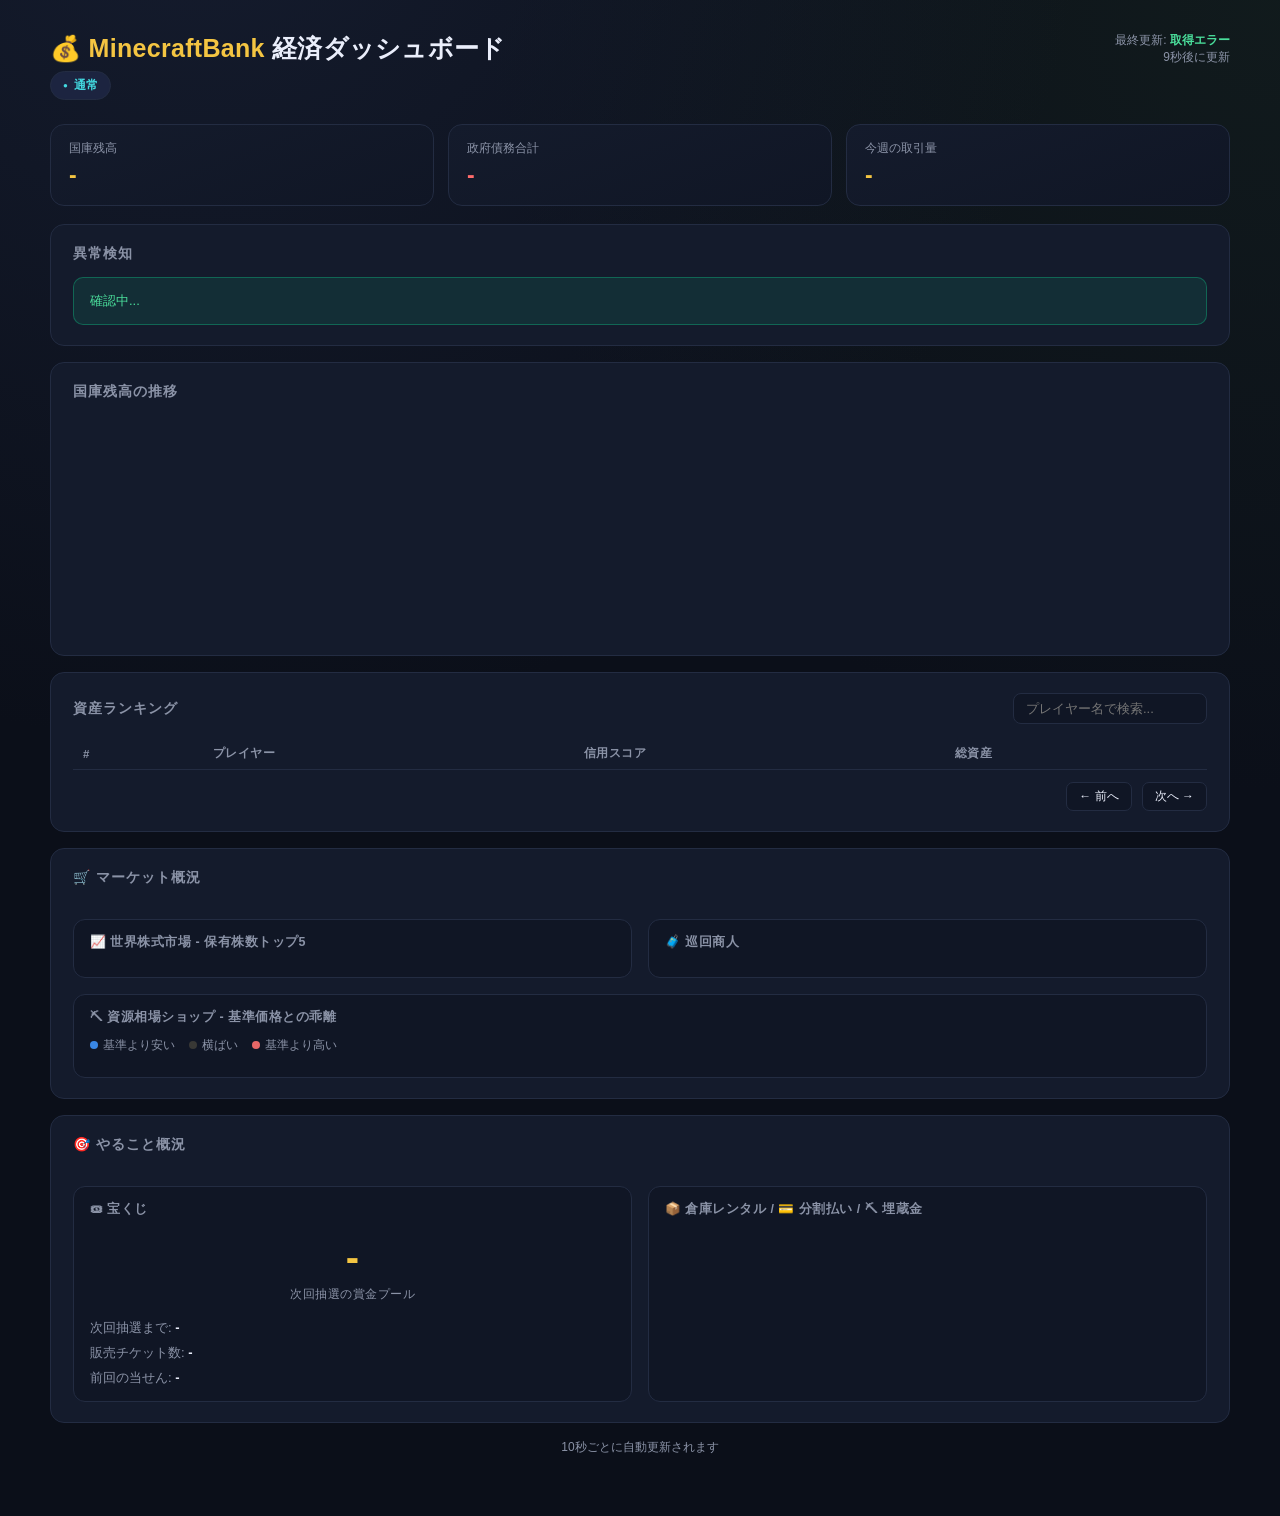
==== src/main/resources/web/index.html @ c5c6e852 "Bank-style web pages and a bundled resource pack - Web: shared bank.css/bank.js give every page the " ====
<!doctype html>
<html lang="ja">
<head>
<meta charset="UTF-8">
<meta name="viewport" content="width=device-width, initial-scale=1">
<title>ホーム | MinecraftBank</title>
<style>
  :root {
    --bg: #0b0f19;
    --panel: #141b2c;
    --panel-alt: #101625;
    --panel-border: #232c42;
    --text: #eaeefb;
    --text-dim: #8b93a7;
    --gold: #f4c542;
    --emerald: #4ade9b;
    --red: #ff6b6b;
    --accent: #5b8cff;
    --purple: #b18cff;
    --cyan: #43d9e0;

    /* ★追加: データ可視化用の検証済みパレット(dataviz skillのcolor-formula.mdに準拠)
       カテゴリカル8色は固定順で識別(系列/カテゴリ)専用、ステータス4色は状態専用、
       シーケンシャル/ダイバージングは大小・極性の表現専用。色の役割を混同しないこと。 */
    --cat-1: #3987e5; /* blue */
    --cat-2: #d95926; /* orange */
    --cat-3: #199e70; /* aqua */
    --cat-4: #c98500; /* yellow */
    --cat-5: #d55181; /* magenta */
    --cat-6: #008300; /* green */
    --cat-7: #9085e9; /* violet */
    --cat-8: #e66767; /* red */
    --status-good: #0ca30c;
    --status-warning: #fab219;
    --status-serious: #ec835a;
    --status-critical: #d03b3b;
    --seq-100: #cde2fb;
    --seq-400: #3987e5;
    --seq-700: #0d366b;
    --div-neg: #3987e5;  /* 基準値より安い(マイナス側の極) */
    --div-pos: #e66767;  /* 基準値より高い(プラス側の極) */
    --div-mid: #383835;  /* 中立(基準値と同水準) */
  }
  * { box-sizing: border-box; }
  ::-webkit-scrollbar { width: 10px; height: 10px; }
  ::-webkit-scrollbar-thumb { background: #2a3350; border-radius: 6px; }
  ::-webkit-scrollbar-track { background: transparent; }
  body {
    margin: 0;
    font-family: 'Segoe UI', 'Hiragino Kaku Gothic ProN', 'Yu Gothic', sans-serif;
    background:
      radial-gradient(circle at 15% -10%, #24304f66 0%, transparent 45%),
      radial-gradient(circle at 100% 0%, #1a2c2266 0%, transparent 40%),
      var(--bg);
    color: var(--text);
    min-height: 100vh;
    padding: 32px 20px 60px;
  }
  .wrap { max-width: 1180px; margin: 0 auto; }
  @keyframes fadeInUp {
    from { opacity: 0; transform: translateY(10px); }
    to { opacity: 1; transform: translateY(0); }
  }
  header {
    display: flex;
    align-items: flex-start;
    justify-content: space-between;
    flex-wrap: wrap;
    gap: 12px;
    margin-bottom: 24px;
    animation: fadeInUp .4s ease both;
  }
  header h1 {
    font-size: 25px;
    margin: 0 0 6px;
    letter-spacing: 0.3px;
  }
  header h1 span { color: var(--gold); }
  .sub-row { display: flex; align-items: center; gap: 10px; flex-wrap: wrap; }
  .event-badge {
    display: inline-flex;
    align-items: center;
    gap: 6px;
    background: #1c2440;
    border: 1px solid var(--panel-border);
    color: var(--cyan);
    font-size: 12px;
    font-weight: 600;
    padding: 5px 12px;
    border-radius: 999px;
  }
  .event-badge::before { content: '●'; font-size: 8px; color: var(--cyan); }
  #updated {
    font-size: 12px;
    color: var(--text-dim);
    text-align: right;
  }
  #updated b { color: var(--emerald); }
  #countdown { color: var(--text-dim); font-variant-numeric: tabular-nums; }
  .grid {
    display: grid;
    grid-template-columns: repeat(auto-fit, minmax(170px, 1fr));
    gap: 14px;
    margin-bottom: 18px;
  }
  .stat-card {
    background: linear-gradient(160deg, var(--panel), var(--panel-alt));
    border: 1px solid var(--panel-border);
    border-radius: 14px;
    padding: 16px 18px;
    animation: fadeInUp .45s ease both;
    transition: transform .15s ease, border-color .15s ease;
  }
  .stat-card:hover { transform: translateY(-2px); border-color: #34406a; }
  .stat-card .label {
    font-size: 11.5px;
    color: var(--text-dim);
    margin-bottom: 6px;
    white-space: nowrap;
  }
  .stat-card .value {
    font-size: 23px;
    font-weight: 700;
    font-variant-numeric: tabular-nums;
  }
  .stat-card.gold .value { color: var(--gold); }
  .stat-card.emerald .value { color: var(--emerald); }
  .stat-card.accent .value { color: var(--accent); }
  .stat-card.red .value { color: var(--red); }
  .stat-card.purple .value { color: var(--purple); }
  .stat-card.cyan .value { color: var(--cyan); }
  .stat-card.status-good .value { color: var(--status-good); }
  .stat-card.status-warning .value { color: var(--status-warning); }
  .stat-card.status-critical .value { color: var(--status-critical); }

  /* ★追加: 「マーケット概況」「やること概況」向けの新規コンポーネント */
  .subpanel {
    background: var(--panel-alt);
    border: 1px solid var(--panel-border);
    border-radius: 12px;
    padding: 14px 16px;
  }
  .subpanel h3 {
    font-size: 12.5px;
    margin: 0 0 12px;
    color: var(--text-dim);
    text-transform: uppercase;
    letter-spacing: .5px;
  }
  .rank-list { display: flex; flex-direction: column; gap: 9px; }
  .rank-list-item { display: flex; align-items: center; gap: 8px; font-size: 13px; }
  .cat-dot { width: 10px; height: 10px; border-radius: 50%; flex: none; }
  .rank-list-name { font-weight: 600; font-variant-numeric: tabular-nums; }
  .rank-list-meta { margin-left: auto; color: var(--text-dim); font-size: 11.5px; text-align: right; white-space: nowrap; }
  .badge-grid { display: grid; grid-template-columns: repeat(auto-fill, minmax(148px, 1fr)); gap: 8px; }
  .badge {
    display: flex;
    align-items: center;
    gap: 7px;
    background: var(--panel);
    border: 1px solid var(--panel-border);
    border-radius: 8px;
    padding: 7px 10px;
    font-size: 12px;
  }
  .badge .dot { width: 9px; height: 9px; border-radius: 50%; flex: none; }
  .badge-name { flex: 1; overflow: hidden; text-overflow: ellipsis; white-space: nowrap; color: var(--text); }
  .badge-trend { font-variant-numeric: tabular-nums; color: var(--text-dim); font-weight: 600; white-space: nowrap; }
  .mini-legend { display: flex; gap: 14px; flex-wrap: wrap; font-size: 11.5px; color: var(--text-dim); margin-bottom: 10px; }
  .mini-legend .dot { display: inline-block; width: 8px; height: 8px; border-radius: 50%; margin-right: 5px; }
  .merchant-refresh { font-size: 13px; color: var(--text-dim); margin-bottom: 10px; }
  .merchant-refresh b { color: var(--text); font-variant-numeric: tabular-nums; }
  .deal-grid { display: flex; flex-direction: column; gap: 10px; }
  .deal-card { background: var(--panel); border: 1px solid var(--panel-border); border-radius: 10px; padding: 10px 12px; }
  .deal-card-head { display: flex; align-items: center; justify-content: space-between; gap: 8px; margin-bottom: 6px; }
  .deal-name { font-weight: 600; font-size: 13px; }
  .deal-discount { color: var(--emerald); font-weight: 700; font-size: 13px; font-variant-numeric: tabular-nums; white-space: nowrap; }
  .meter-track { height: 7px; border-radius: 4px; background: var(--seq-100); overflow: hidden; }
  .meter-fill { height: 100%; background: var(--seq-400); border-radius: 4px; transition: width .4s ease; }
  .deal-stock { font-size: 11.5px; color: var(--text-dim); margin-top: 6px; }
  .hero-tile { text-align: center; padding: 4px 0 16px; }
  .hero-tile .hero-value {
    font-size: 40px;
    font-weight: 700;
    color: var(--gold);
    line-height: 1.15;
    /* ★重要: 大きな単独の数値は比例数字を使う(等幅のtabular-numsは大きい文字だと間延びして見える) */
  }
  .hero-tile .hero-label {
    font-size: 12px;
    color: var(--text-dim);
    margin-top: 6px;
    text-transform: uppercase;
    letter-spacing: .5px;
  }
  .mini-stats { display: flex; flex-direction: column; gap: 7px; font-size: 13px; color: var(--text-dim); }
  .mini-stats b { color: var(--text); font-variant-numeric: tabular-nums; font-weight: 600; }
  .panel {
    background: var(--panel);
    border: 1px solid var(--panel-border);
    border-radius: 14px;
    padding: 20px 22px;
    margin-bottom: 16px;
    animation: fadeInUp .5s ease both;
  }
  .panel-head {
    display: flex;
    align-items: center;
    justify-content: space-between;
    flex-wrap: wrap;
    gap: 10px;
    margin-bottom: 14px;
  }
  .panel h2 {
    font-size: 14px;
    margin: 0;
    color: var(--text-dim);
    text-transform: uppercase;
    letter-spacing: 1px;
  }
  .legend { display: flex; gap: 14px; flex-wrap: wrap; font-size: 12px; color: var(--text-dim); }
  .legend .dot { display: inline-block; width: 8px; height: 8px; border-radius: 50%; margin-right: 5px; }
  .chart-box { position: relative; width: 100%; height: 220px; }
  .chart-box canvas { width: 100%; height: 100%; display: block; }
  .alert-box { border-radius: 10px; padding: 12px 16px; font-size: 13px; line-height: 1.7; }
  .alert-box.ok { background: rgba(16,185,129,.12); border: 1px solid rgba(16,185,129,.4); color: var(--emerald); }
  .alert-box.warn { background: rgba(239,68,68,.12); border: 1px solid rgba(239,68,68,.4); color: #f87171; }
  .alert-box ul { margin: 6px 0 0 18px; padding: 0; }
  .alert-box .alert-time { color: var(--text-dim); font-size: 11px; margin-top: 6px; }
  .bars-box { position: relative; width: 100%; height: 160px; }
  .panels-2col {
    display: grid;
    grid-template-columns: 1fr 1fr;
    gap: 16px;
  }
  @media (max-width: 820px) {
    .panels-2col { grid-template-columns: 1fr; }
  }
  .toolbar {
    display: flex;
    align-items: center;
    gap: 10px;
    flex-wrap: wrap;
  }
  .search-input {
    background: var(--panel-alt);
    border: 1px solid var(--panel-border);
    color: var(--text);
    font-size: 13px;
    padding: 7px 12px;
    border-radius: 8px;
    outline: none;
    min-width: 160px;
  }
  .search-input:focus { border-color: var(--accent); }
  table { width: 100%; border-collapse: collapse; font-size: 13px; }
  thead th {
    position: sticky;
    top: 0;
    background: var(--panel);
    text-align: left;
    color: var(--text-dim);
    font-weight: 600;
    font-size: 11.5px;
    text-transform: uppercase;
    letter-spacing: .5px;
    padding: 8px 10px;
    border-bottom: 1px solid var(--panel-border);
    cursor: pointer;
    user-select: none;
    white-space: nowrap;
  }
  thead th:hover { color: var(--text); }
  thead th .arrow { opacity: .5; margin-left: 3px; font-size: 10px; }
  tbody td {
    padding: 8px 10px;
    border-bottom: 1px solid #1c2438;
    vertical-align: middle;
  }
  tbody tr { transition: background .12s ease; }
  tbody tr:hover { background: #1a2136; }
  tbody tr:nth-child(even) { background: #121a2b55; }
  tbody tr:nth-child(even):hover { background: #1a2136; }
  .rank-cell { width: 34px; font-weight: 700; color: var(--text-dim); }
  .medal { font-size: 14px; }
  .name-cell { font-weight: 600; max-width: 140px; overflow: hidden; text-overflow: ellipsis; white-space: nowrap; }
  .bar-cell { min-width: 90px; }
  .bar-track { height: 8px; background: #1c2338; border-radius: 5px; overflow: hidden; }
  .bar-fill { height: 100%; background: linear-gradient(90deg, var(--accent), var(--emerald)); border-radius: 5px; transition: width .4s ease; }
  .amount-cell { text-align: right; font-variant-numeric: tabular-nums; color: var(--gold); font-weight: 600; white-space: nowrap; }
  .score-cell { text-align: right; font-variant-numeric: tabular-nums; color: var(--cyan); white-space: nowrap; }
  .pagination {
    display: flex;
    align-items: center;
    justify-content: flex-end;
    gap: 10px;
    margin-top: 12px;
    font-size: 12px;
    color: var(--text-dim);
  }
  .pagination button {
    background: var(--panel-alt);
    border: 1px solid var(--panel-border);
    color: var(--text);
    padding: 5px 12px;
    border-radius: 7px;
    cursor: pointer;
    font-size: 12px;
  }
  .pagination button:disabled { opacity: .35; cursor: default; }
  .pagination button:not(:disabled):hover { border-color: var(--accent); }
  .empty { color: var(--text-dim); font-size: 13px; padding: 14px 0; text-align: center; }
  footer {
    text-align: center;
    color: var(--text-dim);
    font-size: 12px;
    margin-top: 8px;
  }
</style>
<link rel="stylesheet" href="/bank.css">
<script src="/bank.js" defer></script>
</head>
<body data-page="home">
  <div class="wrap">
    <header class="page-hero">
      <div>
        <h1>💰 <span>MinecraftBank</span> 経済ダッシュボード</h1>
        <div class="sub-row">
          <div class="event-badge" id="eventBadge">通常</div>
        </div>
      </div>
      <div id="updated">最終更新: <b id="updatedAt">-</b><br><span id="countdown"></span></div>
    </header>

    <div class="grid" id="statGrid">
      <div class="stat-card gold">
        <div class="label">国庫残高</div>
        <div class="value" id="treasury">-</div>
      </div>
      <div class="stat-card red">
        <div class="label">政府債務合計</div>
        <div class="value" id="totalGovDebt">-</div>
      </div>
      <div class="stat-card gold">
        <div class="label">今週の取引量</div>
        <div class="value" id="weeklyTrade">-</div>
      </div>
    </div>

    <div class="panel">
      <div class="panel-head">
        <h2>異常検知</h2>
      </div>
      <div class="alert-box ok" id="selfcheckBox">確認中...</div>
    </div>

    <div class="panel">
      <div class="panel-head">
        <h2>国庫残高の推移</h2>
      </div>
      <div class="chart-box"><canvas id="treasuryChart"></canvas></div>
    </div>

    <div class="panel">
      <div class="panel-head">
        <h2>資産ランキング</h2>
        <div class="toolbar">
          <input class="search-input" id="lbSearch" type="text" placeholder="プレイヤー名で検索...">
        </div>
      </div>
      <div style="overflow-x:auto">
        <table>
          <thead>
            <tr>
              <th data-key="rank">#<span class="arrow"></span></th>
              <th data-key="name">プレイヤー<span class="arrow"></span></th>
              <th data-key="credit_score">信用スコア<span class="arrow"></span></th>
              <th data-key="total_assets">総資産<span class="arrow"></span></th>
            </tr>
          </thead>
          <tbody id="lbBody"></tbody>
        </table>
      </div>
      <div id="lbEmpty" class="empty" style="display:none">データがありません</div>
      <div class="pagination">
        <span id="lbPageInfo"></span>
        <button id="lbPrev">← 前へ</button>
        <button id="lbNext">次へ →</button>
      </div>
    </div>

    <div class="panel">
      <div class="panel-head">
        <h2>🛒 マーケット概況</h2>
      </div>

      <div class="grid" id="marketStatGrid"></div>

      <div class="panels-2col" style="margin-top:16px">
        <div class="subpanel">
          <h3>📈 世界株式市場 - 保有株数トップ5</h3>
          <div class="rank-list" id="worldStockTopList"></div>
        </div>
        <div class="subpanel">
          <h3>🧳 巡回商人</h3>
          <div id="merchantStatus"></div>
        </div>
      </div>

      <div class="subpanel" style="margin-top:16px">
        <h3>⛏ 資源相場ショップ - 基準価格との乖離</h3>
        <div class="mini-legend">
          <span><span class="dot" style="background:var(--div-neg)"></span>基準より安い</span>
          <span><span class="dot" style="background:var(--div-mid)"></span>横ばい</span>
          <span><span class="dot" style="background:var(--div-pos)"></span>基準より高い</span>
        </div>
        <div class="badge-grid" id="resourceBadgeGrid"></div>
      </div>
    </div>

    <div class="panel">
      <div class="panel-head">
        <h2>🎯 やること概況</h2>
      </div>

      <div class="grid" id="questStatGrid"></div>

      <div class="panels-2col" style="margin-top:16px">
        <div class="subpanel">
          <h3>🎟 宝くじ</h3>
          <div class="hero-tile">
            <div class="hero-value" id="lotteryPool">-</div>
            <div class="hero-label">次回抽選の賞金プール</div>
          </div>
          <div class="mini-stats">
            <div>次回抽選まで: <b id="lotteryCountdown">-</b></div>
            <div>販売チケット数: <b id="lotteryTickets">-</b></div>
            <div>前回の当せん: <b id="lotteryLastWinner">-</b></div>
          </div>
        </div>
        <div class="subpanel">
          <h3>📦 倉庫レンタル / 💳 分割払い / ⛏ 埋蔵金</h3>
          <div class="grid" id="miscStatGrid"></div>
        </div>
      </div>
    </div>

    <footer>10秒ごとに自動更新されます</footer>
  </div>

  <script>
    const PAGE_SIZE = 10;
    let lastData = null;
    const state = {
      lb: { sortKey: 'rank', sortDir: 1, page: 1, search: '' }
    };

    function esc(v) { return String(v).replace(/[&<>'\x22]/g, function (c) { return '&#' + c.charCodeAt(0) + ';'; }); }
    function fmtYen(n) { return Math.round(n).toLocaleString('ja-JP') + '円'; }
    function fmtNum(n) { return Math.round(n).toLocaleString('ja-JP'); }
    function medal(rank) {
      if (rank === 1) return '🥇';
      if (rank === 2) return '🥈';
      if (rank === 3) return '🥉';
      return rank;
    }

    // ★追加: カテゴリカルパレット(固定8色・固定順。系列/カテゴリの識別専用。ステータス色とは混同しないこと)
    const CAT_COLORS = ['var(--cat-1)', 'var(--cat-2)', 'var(--cat-3)', 'var(--cat-4)', 'var(--cat-5)', 'var(--cat-6)', 'var(--cat-7)', 'var(--cat-8)'];

    // ★追加: ダイバージング配色(青⇔グレー⇔赤)。基準値からの乖離%を±30%でクランプして線形補間する。
    function divergingColor(pct) {
      const clamped = Math.max(-30, Math.min(30, pct || 0));
      const t = clamped / 30; // -1..1
      const neg = [0x39, 0x87, 0xe5];  // --cat-1 / --div-neg (blue)
      const mid = [0x38, 0x38, 0x35];  // --div-mid (neutral gray)
      const pos = [0xe6, 0x67, 0x67];  // --cat-8 / --div-pos (red)
      const from = t < 0 ? neg : pos;
      const amt = Math.abs(t);
      const rgb = mid.map((m, i) => Math.round(m + (from[i] - m) * amt));
      return `rgb(${rgb[0]},${rgb[1]},${rgb[2]})`;
    }

    // ★追加: 資源相場ショップ/巡回商人の素材名 日本語表示(未登録の素材は整形して表示)
    const MATERIAL_JA = {
      COAL: '石炭', IRON_INGOT: '鉄インゴット', GOLD_INGOT: '金インゴット', COPPER_INGOT: '銅インゴット',
      REDSTONE: 'レッドストーン', LAPIS_LAZULI: 'ラピスラズリ', DIAMOND: 'ダイヤモンド', EMERALD: 'エメラルド',
      NETHERITE_SCRAP: 'ネザライトの欠片', WHEAT: '小麦', CARROT: 'ニンジン', POTATO: 'ジャガイモ',
      BEETROOT: 'ビートルート', MELON_SLICE: 'スイカ', PUMPKIN: 'カボチャ', SUGAR_CANE: 'サトウキビ',
      NETHER_WART: 'ネザーウォート', COCOA_BEANS: 'カカオ豆', ROTTEN_FLESH: '腐った肉', BONE: '骨',
      STRING: '糸', GUNPOWDER: '火薬', SPIDER_EYE: 'クモの目', SLIME_BALL: 'スライムボール',
      ENDER_PEARL: 'エンダーパール', BLAZE_ROD: 'ブレイズロッド', GHAST_TEAR: 'ガストの涙',
      OAK_LOG: 'オークの原木', SPRUCE_LOG: 'トウヒの原木', BIRCH_LOG: 'シラカバの原木', JUNGLE_LOG: 'ジャングルの原木',
      ACACIA_LOG: 'アカシアの原木', DARK_OAK_LOG: 'ダークオークの原木', MANGROVE_LOG: 'マングローブの原木', CHERRY_LOG: 'サクラの原木',
      ELYTRA: 'エリトラ', TOTEM_OF_UNDYING: '不死のトーテム', NETHERITE_INGOT: 'ネザライトインゴット',
      NETHERITE_BLOCK: 'ネザライトブロック', ENCHANTED_GOLDEN_APPLE: 'エンチャントされた金のリンゴ',
      SADDLE: 'サドル', NAME_TAG: '名札', SHULKER_BOX: 'シュルカーボックス', TRIDENT: 'トライデント',
      NETHER_STAR: 'ネザースター', DRAGON_EGG: 'ドラゴンの卵', BEACON: 'ビーコン', DIAMOND_BLOCK: 'ダイヤモンドブロック',
      EMERALD_BLOCK: 'エメラルドブロック', MUSIC_DISC_PIGSTEP: 'レコード(Pigstep)', MUSIC_DISC_OTHERSIDE: 'レコード(Otherside)',
      HEART_OF_THE_SEA: '海の心', CONDUIT: 'コンジット', END_CRYSTAL: 'エンドクリスタル', GOLDEN_CARROT: '金のニンジン'
    };
    function materialLabel(name) {
      if (MATERIAL_JA[name]) return MATERIAL_JA[name];
      return String(name).toLowerCase().split('_').map(w => w.charAt(0).toUpperCase() + w.slice(1)).join(' ');
    }

    // ★追加: 残りミリ秒を「◯日◯時間」「◯時間◯分」「◯分」形式に整形
    function fmtDuration(ms) {
      if (!ms || ms <= 0) return 'まもなく';
      const totalMin = Math.floor(ms / 60000);
      const d = Math.floor(totalMin / 1440);
      const h = Math.floor((totalMin % 1440) / 60);
      const m = totalMin % 60;
      if (d > 0) return d + '日' + h + '時間';
      if (h > 0) return h + '時間' + m + '分';
      return m + '分';
    }

    function sortRows(rows, key, dir) {
      return [...rows].sort((a, b) => {
        const av = a[key], bv = b[key];
        if (typeof av === 'string') return av.localeCompare(bv, 'ja') * dir;
        return ((av ?? 0) - (bv ?? 0)) * dir;
      });
    }

    function bindSortableHeaders(tableSelector, sortState, renderFn) {
      document.querySelectorAll(tableSelector + ' thead th[data-key]').forEach(th => {
        th.addEventListener('click', () => {
          const key = th.getAttribute('data-key');
          if (sortState.sortKey === key) {
            sortState.sortDir *= -1;
          } else {
            sortState.sortKey = key;
            sortState.sortDir = 1;
          }
          sortState.page = 1;
          renderFn();
        });
      });
    }

    function updateHeaderArrows(tableSelector, sortState) {
      document.querySelectorAll(tableSelector + ' thead th[data-key]').forEach(th => {
        const arrow = th.querySelector('.arrow');
        if (th.getAttribute('data-key') === sortState.sortKey) {
          arrow.textContent = sortState.sortDir === 1 ? '▲' : '▼';
        } else {
          arrow.textContent = '';
        }
      });
    }

    function drawLineChart(canvas, series, labels) {
      if (!canvas) return;
      const dpr = window.devicePixelRatio || 1;
      const rect = canvas.parentElement.getBoundingClientRect();
      const w = Math.max(rect.width, 100), h = Math.max(rect.height, 100);
      canvas.width = w * dpr; canvas.height = h * dpr;
      const ctx = canvas.getContext('2d');
      ctx.scale(dpr, dpr);
      ctx.clearRect(0, 0, w, h);

      const padL = 54, padR = 12, padT = 12, padB = 24;
      const plotW = w - padL - padR, plotH = h - padT - padB;

      const allVals = series.flatMap(s => s.data);
      if (allVals.length === 0) {
        ctx.fillStyle = '#5b6880';
        ctx.font = '12px sans-serif';
        ctx.fillText('データが蓄積されるとここに表示されます', padL, h / 2);
        return;
      }
      let min = Math.min(...allVals), max = Math.max(...allVals);
      if (min === max) { min -= 1; max += 1; }
      const pad = (max - min) * 0.1;
      min -= pad; max += pad;

      ctx.strokeStyle = '#e1e6ef';
      ctx.lineWidth = 1;
      ctx.font = '10.5px sans-serif';
      ctx.fillStyle = '#5b6880';
      const gridLines = 4;
      for (let i = 0; i <= gridLines; i++) {
        const y = padT + (plotH / gridLines) * i;
        ctx.beginPath();
        ctx.moveTo(padL, y);
        ctx.lineTo(w - padR, y);
        ctx.stroke();
        const val = max - ((max - min) / gridLines) * i;
        ctx.fillText(Math.round(val).toLocaleString('ja-JP'), 2, y + 3);
      }

      const n = Math.max(...series.map(s => s.data.length), 2);
      series.forEach(s => {
        if (s.data.length < 2) return;
        ctx.beginPath();
        s.data.forEach((v, i) => {
          const x = padL + (i / (n - 1)) * plotW;
          const y = padT + plotH - ((v - min) / (max - min)) * plotH;
          if (i === 0) ctx.moveTo(x, y); else ctx.lineTo(x, y);
        });
        ctx.strokeStyle = s.color;
        ctx.lineWidth = 2;
        ctx.lineJoin = 'round';
        ctx.stroke();
      });

      if (labels && labels.length >= 2) {
        ctx.fillStyle = '#5b6880';
        const first = new Date(labels[0]).toLocaleTimeString('ja-JP', { hour: '2-digit', minute: '2-digit' });
        const last = new Date(labels[labels.length - 1]).toLocaleTimeString('ja-JP', { hour: '2-digit', minute: '2-digit' });
        ctx.fillText(first, padL, h - 6);
        ctx.fillText(last, w - padR - 34, h - 6);
      }
    }

    function renderLeaderboard() {
      if (!lastData) return;
      let rows = lastData.leaderboard || [];
      if (state.lb.search) {
        const q = state.lb.search.toLowerCase();
        rows = rows.filter(r => r.name.toLowerCase().includes(q));
      }
      rows = sortRows(rows, state.lb.sortKey, state.lb.sortDir);
      const totalPages = Math.max(1, Math.ceil(rows.length / PAGE_SIZE));
      state.lb.page = Math.min(state.lb.page, totalPages);
      const pageRows = rows.slice((state.lb.page - 1) * PAGE_SIZE, state.lb.page * PAGE_SIZE);
      const maxAsset = Math.max(1, ...rows.map(r => r.total_assets));

      const body = document.getElementById('lbBody');
      document.getElementById('lbEmpty').style.display = rows.length === 0 ? 'block' : 'none';
      body.innerHTML = pageRows.map(p => `
        <tr>
          <td class="rank-cell"><span class="medal">${medal(p.rank)}</span></td>
          <td class="name-cell" title="${esc(p.name)}">${esc(p.name)}</td>
          <td class="score-cell">${p.credit_score}</td>
          <td class="amount-cell">
            <div style="display:flex;align-items:center;gap:8px;justify-content:flex-end">
              <div class="bar-track bar-cell"><div class="bar-fill" style="width:${Math.max(4, p.total_assets / maxAsset * 100)}%"></div></div>
              <span>${fmtYen(p.total_assets)}</span>
            </div>
          </td>
        </tr>
      `).join('');

      document.getElementById('lbPageInfo').textContent = rows.length === 0 ? '' : `${state.lb.page} / ${totalPages} ページ (全${rows.length}件)`;
      document.getElementById('lbPrev').disabled = state.lb.page <= 1;
      document.getElementById('lbNext').disabled = state.lb.page >= totalPages;
      updateHeaderArrows('#lbBody', state.lb);
      updateHeaderArrows('table:has(#lbBody)', state.lb);
    }

    function renderCharts() {
      if (!lastData) return;
      const hist = lastData.history || { labels: [], treasury: [] };
      drawLineChart(document.getElementById('treasuryChart'),
        [{ label: '国庫残高', color: '#a87a12', data: hist.treasury || [] }], hist.labels);
    }

    // ★追加: 「🛒 マーケット概況」セクションの描画(世界株式市場/資源相場ショップ/巡回商人/オークション)
    function renderMarket() {
      if (!lastData) return;
      const ws = lastData.world_stock || { active_investors: 0, distinct_symbols: 0, total_portfolio_value: 0, top_symbols: [] };
      const merchant = lastData.merchant || { refresh_at: 0, deals: [] };
      const auction = lastData.auction || { active_listings: 0 };
      const resources = lastData.resource_shop || [];

      document.getElementById('marketStatGrid').innerHTML = `
        <div class="stat-card accent"><div class="label">株式投資家数</div><div class="value">${fmtNum(ws.active_investors)}人</div></div>
        <div class="stat-card cyan"><div class="label">保有銘柄数(種類)</div><div class="value">${fmtNum(ws.distinct_symbols)}</div></div>
        <div class="stat-card gold"><div class="label">株式評価額合計</div><div class="value">${fmtYen(ws.total_portfolio_value)}</div></div>
        <div class="stat-card purple"><div class="label">オークション出品中</div><div class="value">${fmtNum(auction.active_listings)}件</div></div>
      `;

      const topList = document.getElementById('worldStockTopList');
      const topSymbols = ws.top_symbols || [];
      topList.innerHTML = topSymbols.length === 0 ? '<div class="empty">保有データがありません</div>' :
        topSymbols.map((s, i) => `
          <div class="rank-list-item">
            <span class="cat-dot" style="background:${CAT_COLORS[i % CAT_COLORS.length]}"></span>
            <span class="rank-list-name">${s.symbol}</span>
            <span class="rank-list-meta">${fmtNum(s.holders)}人保有 ・ ${fmtNum(s.total_shares)}株</span>
          </div>
        `).join('');

      const remainMs = Math.max(0, (merchant.refresh_at || 0) - Date.now());
      const deals = merchant.deals || [];
      const dealsHtml = deals.length === 0 ? '<div class="empty">現在の品揃えはありません</div>' :
        deals.map(d => {
          const ratio = d.stock_total > 0 ? Math.max(0, Math.min(1, d.stock_remaining / d.stock_total)) : 0;
          return `
            <div class="deal-card">
              <div class="deal-card-head">
                <span class="deal-name">${materialLabel(d.material)}</span>
                <span class="deal-discount">-${Math.round(d.discount_percent)}%</span>
              </div>
              <div class="meter-track"><div class="meter-fill" style="width:${(ratio * 100).toFixed(0)}%"></div></div>
              <div class="deal-stock">残り ${fmtNum(d.stock_remaining)} / ${fmtNum(d.stock_total)}</div>
            </div>
          `;
        }).join('');
      document.getElementById('merchantStatus').innerHTML = `
        <div class="merchant-refresh">次回入荷まで: <b>${fmtDuration(remainMs)}</b></div>
        <div class="deal-grid">${dealsHtml}</div>
      `;

      document.getElementById('resourceBadgeGrid').innerHTML = resources.map(r => {
        const color = divergingColor(r.trend_percent);
        const sign = r.trend_percent > 0 ? '+' : '';
        return `
          <div class="badge" title="基準価格 ${fmtNum(r.base_price)}円/個">
            <span class="dot" style="background:${color}"></span>
            <span class="badge-name">${materialLabel(r.material)}</span>
            <span class="badge-trend">${sign}${r.trend_percent.toFixed(1)}%</span>
          </div>
        `;
      }).join('');
    }

    // ★追加: 「🎯 やること概況」セクションの描画(依頼ボード/宝くじ/倉庫レンタル/分割払い/埋蔵金)
    function renderQuestsPanel() {
      if (!lastData) return;
      const q = lastData.quests || { available: 0, in_progress: 0, cooldown: 0, system_posted: 0, player_posted: 0 };
      document.getElementById('questStatGrid').innerHTML = `
        <div class="stat-card status-good"><div class="label">募集中</div><div class="value">${fmtNum(q.available)}件</div></div>
        <div class="stat-card accent"><div class="label">受注中</div><div class="value">${fmtNum(q.in_progress)}件</div></div>
        <div class="stat-card status-warning"><div class="label">クールダウン中</div><div class="value">${fmtNum(q.cooldown)}件</div></div>
        <div class="stat-card"><div class="label">運営投稿</div><div class="value">${fmtNum(q.system_posted)}件</div></div>
        <div class="stat-card"><div class="label">プレイヤー投稿</div><div class="value">${fmtNum(q.player_posted)}件</div></div>
      `;

      const lottery = lastData.lottery || { pool: 0, draw_at: 0, total_tickets_sold: 0, last_winner_name: '-', last_winner_amount: 0 };
      document.getElementById('lotteryPool').textContent = fmtYen(lottery.pool);
      document.getElementById('lotteryCountdown').textContent = fmtDuration((lottery.draw_at || 0) - Date.now());
      document.getElementById('lotteryTickets').textContent = fmtNum(lottery.total_tickets_sold) + '枚';
      document.getElementById('lotteryLastWinner').textContent = lottery.last_winner_name +
        (lottery.last_winner_amount > 0 ? ` (${fmtYen(lottery.last_winner_amount)})` : '');

      const treasure = lastData.treasure || { active: false, reward: 0 };
      const storage = lastData.storage || { active_renters: 0 };
      const installments = lastData.installments || { active_plans: 0, total_outstanding: 0 };
      document.getElementById('miscStatGrid').innerHTML = `
        <div class="stat-card ${treasure.active ? 'status-good' : ''}">
          <div class="label">埋蔵金イベント</div>
          <div class="value">${treasure.active ? ('発生中 (' + fmtYen(treasure.reward) + ')') : '待機中'}</div>
        </div>
        <div class="stat-card"><div class="label">倉庫レンタル契約数</div><div class="value">${fmtNum(storage.active_renters)}件</div></div>
        <div class="stat-card"><div class="label">分割払いプラン数</div><div class="value">${fmtNum(installments.active_plans)}件</div></div>
        <div class="stat-card gold"><div class="label">分割払い未払い合計</div><div class="value">${fmtYen(installments.total_outstanding)}</div></div>
      `;
    }

    function renderSelfCheck() {
      const sc = (lastData && lastData.selfcheck) || { checked_at: 0, issues: [] };
      const box = document.getElementById('selfcheckBox');
      const issues = sc.issues || [];
      const timeStr = sc.checked_at ? new Date(sc.checked_at).toLocaleString('ja-JP') : '未実行';
      if (issues.length === 0) {
        box.className = 'alert-box ok';
        box.innerHTML = '✅ 異常は検出されていません。<div class="alert-time">最終チェック: ' + timeStr + '</div>';
      } else {
        box.className = 'alert-box warn';
        const items = issues.map(i => '<li>' + String(i).replace(/</g, '&lt;') + '</li>').join('');
        box.innerHTML = '⚠️ ' + issues.length + ' 件の不整合を検出し、自動修復しました。<ul>' + items + '</ul><div class="alert-time">最終チェック: ' + timeStr + '</div>';
      }
    }

    function renderAll() {
      renderLeaderboard();
      renderCharts();
      renderMarket();
      renderQuestsPanel();
      renderSelfCheck();
    }

    let nextRefreshAt = Date.now() + 10000;
    async function refresh() {
      try {
        const res = await fetch('/dashboard.json', { cache: 'no-store' });
        const data = await res.json();
        lastData = data;
        document.getElementById('treasury').textContent = fmtYen(data.treasury || 0);
        document.getElementById('totalGovDebt').textContent = fmtYen(data.total_gov_debt || 0);
        const weekly = data.weekly || {};
        document.getElementById('weeklyTrade').textContent = fmtYen(weekly.trade_volume || 0);
        document.getElementById('eventBadge').textContent = data.active_event || '通常';
        document.getElementById('updatedAt').textContent = new Date(data.generated_at || Date.now()).toLocaleString('ja-JP');
        renderAll();
        nextRefreshAt = Date.now() + 10000;
      } catch (e) {
        document.getElementById('updatedAt').textContent = '取得エラー';
      }
    }

    document.getElementById('lbSearch').addEventListener('input', e => { state.lb.search = e.target.value; state.lb.page = 1; renderLeaderboard(); });
    document.getElementById('lbPrev').addEventListener('click', () => { state.lb.page--; renderLeaderboard(); });
    document.getElementById('lbNext').addEventListener('click', () => { state.lb.page++; renderLeaderboard(); });
    bindSortableHeaders('table:has(#lbBody)', state.lb, renderLeaderboard);

    window.addEventListener('resize', renderCharts);
    setInterval(() => {
      const secLeft = Math.max(0, Math.round((nextRefreshAt - Date.now()) / 1000));
      document.getElementById('countdown').textContent = secLeft + '秒後に更新';
    }, 1000);

    refresh();
    setInterval(refresh, 10000);
  </script>
</body>
</html>
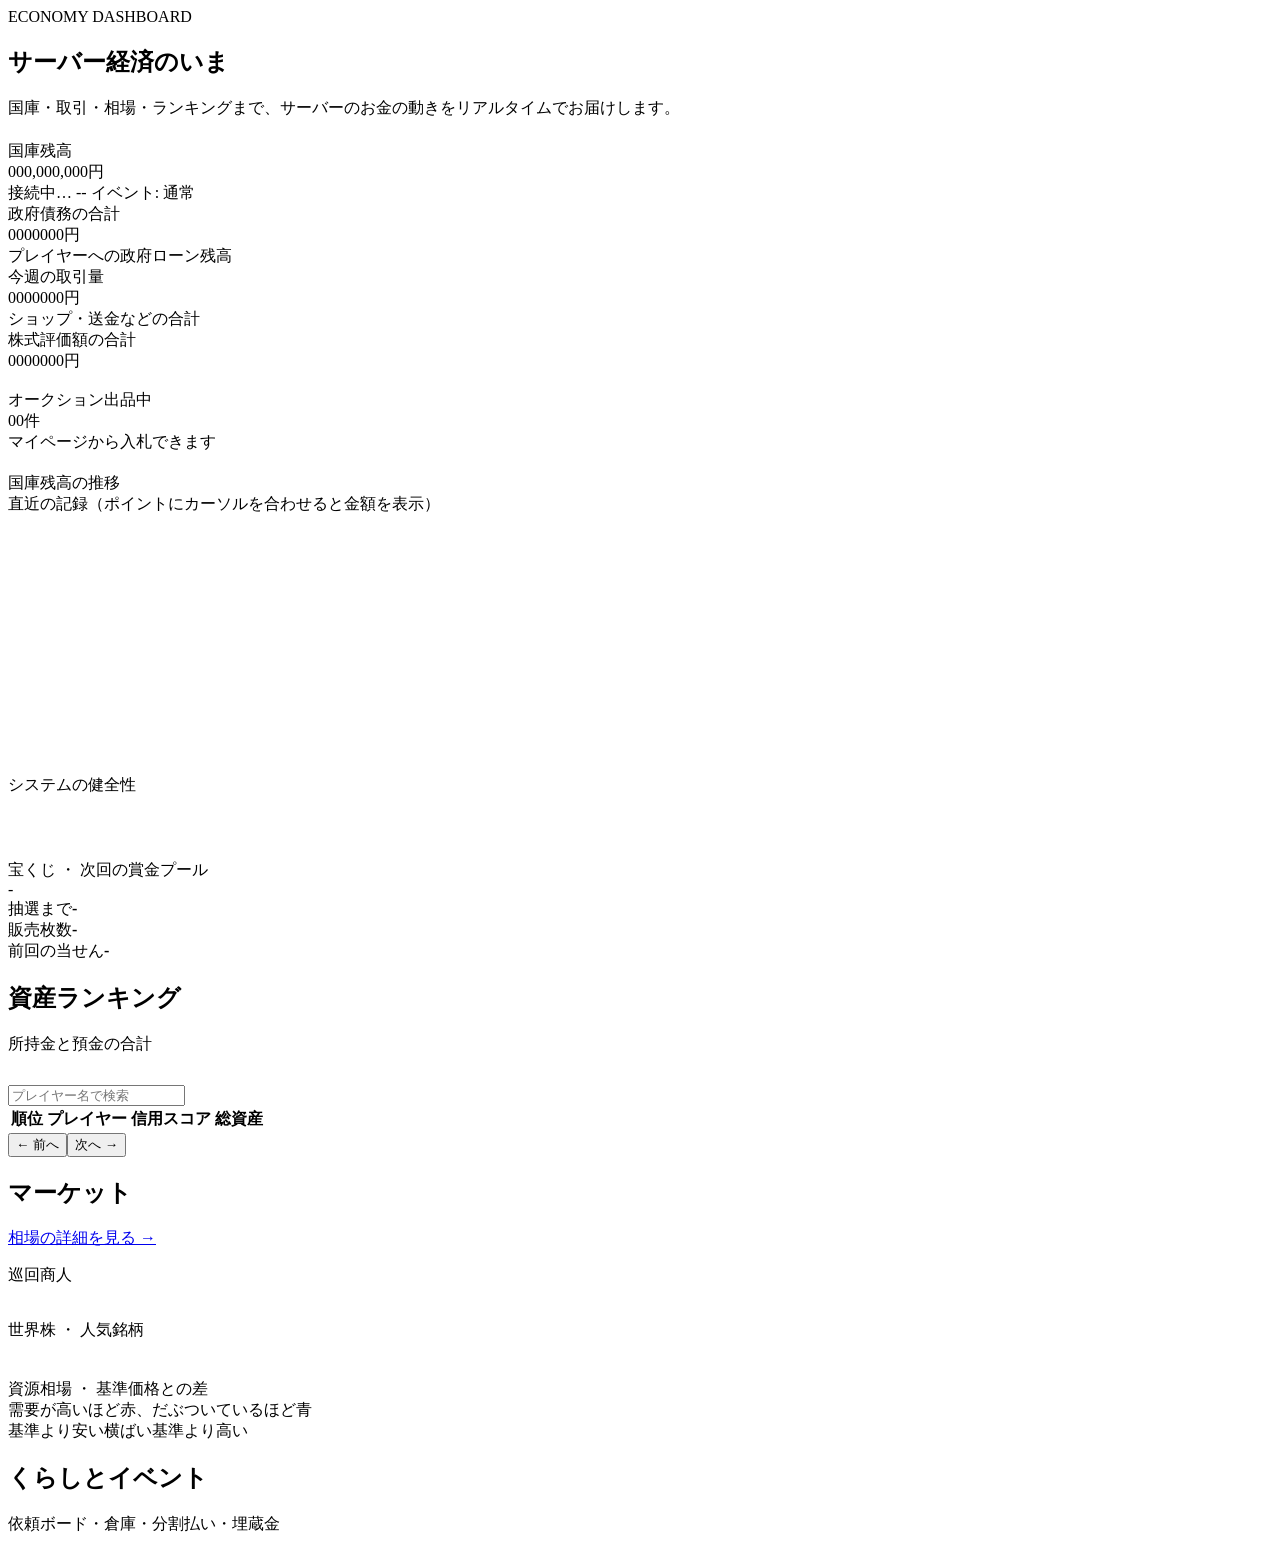
==== commit 700a17b8: "Redesign the web pages as a full bank site - New design system in bank.css: light and dark themes (t" ====
--- a/src/main/resources/web/index.html
+++ b/src/main/resources/web/index.html
@@ -4,808 +4,316 @@
 <meta charset="UTF-8">
 <meta name="viewport" content="width=device-width, initial-scale=1">
 <title>ホーム | MinecraftBank</title>
-<style>
-  :root {
-    --bg: #0b0f19;
-    --panel: #141b2c;
-    --panel-alt: #101625;
-    --panel-border: #232c42;
-    --text: #eaeefb;
-    --text-dim: #8b93a7;
-    --gold: #f4c542;
-    --emerald: #4ade9b;
-    --red: #ff6b6b;
-    --accent: #5b8cff;
-    --purple: #b18cff;
-    --cyan: #43d9e0;
-
-    /* ★追加: データ可視化用の検証済みパレット(dataviz skillのcolor-formula.mdに準拠)
-       カテゴリカル8色は固定順で識別(系列/カテゴリ)専用、ステータス4色は状態専用、
-       シーケンシャル/ダイバージングは大小・極性の表現専用。色の役割を混同しないこと。 */
-    --cat-1: #3987e5; /* blue */
-    --cat-2: #d95926; /* orange */
-    --cat-3: #199e70; /* aqua */
-    --cat-4: #c98500; /* yellow */
-    --cat-5: #d55181; /* magenta */
-    --cat-6: #008300; /* green */
-    --cat-7: #9085e9; /* violet */
-    --cat-8: #e66767; /* red */
-    --status-good: #0ca30c;
-    --status-warning: #fab219;
-    --status-serious: #ec835a;
-    --status-critical: #d03b3b;
-    --seq-100: #cde2fb;
-    --seq-400: #3987e5;
-    --seq-700: #0d366b;
-    --div-neg: #3987e5;  /* 基準値より安い(マイナス側の極) */
-    --div-pos: #e66767;  /* 基準値より高い(プラス側の極) */
-    --div-mid: #383835;  /* 中立(基準値と同水準) */
-  }
-  * { box-sizing: border-box; }
-  ::-webkit-scrollbar { width: 10px; height: 10px; }
-  ::-webkit-scrollbar-thumb { background: #2a3350; border-radius: 6px; }
-  ::-webkit-scrollbar-track { background: transparent; }
-  body {
-    margin: 0;
-    font-family: 'Segoe UI', 'Hiragino Kaku Gothic ProN', 'Yu Gothic', sans-serif;
-    background:
-      radial-gradient(circle at 15% -10%, #24304f66 0%, transparent 45%),
-      radial-gradient(circle at 100% 0%, #1a2c2266 0%, transparent 40%),
-      var(--bg);
-    color: var(--text);
-    min-height: 100vh;
-    padding: 32px 20px 60px;
-  }
-  .wrap { max-width: 1180px; margin: 0 auto; }
-  @keyframes fadeInUp {
-    from { opacity: 0; transform: translateY(10px); }
-    to { opacity: 1; transform: translateY(0); }
-  }
-  header {
-    display: flex;
-    align-items: flex-start;
-    justify-content: space-between;
-    flex-wrap: wrap;
-    gap: 12px;
-    margin-bottom: 24px;
-    animation: fadeInUp .4s ease both;
-  }
-  header h1 {
-    font-size: 25px;
-    margin: 0 0 6px;
-    letter-spacing: 0.3px;
-  }
-  header h1 span { color: var(--gold); }
-  .sub-row { display: flex; align-items: center; gap: 10px; flex-wrap: wrap; }
-  .event-badge {
-    display: inline-flex;
-    align-items: center;
-    gap: 6px;
-    background: #1c2440;
-    border: 1px solid var(--panel-border);
-    color: var(--cyan);
-    font-size: 12px;
-    font-weight: 600;
-    padding: 5px 12px;
-    border-radius: 999px;
-  }
-  .event-badge::before { content: '●'; font-size: 8px; color: var(--cyan); }
-  #updated {
-    font-size: 12px;
-    color: var(--text-dim);
-    text-align: right;
-  }
-  #updated b { color: var(--emerald); }
-  #countdown { color: var(--text-dim); font-variant-numeric: tabular-nums; }
-  .grid {
-    display: grid;
-    grid-template-columns: repeat(auto-fit, minmax(170px, 1fr));
-    gap: 14px;
-    margin-bottom: 18px;
-  }
-  .stat-card {
-    background: linear-gradient(160deg, var(--panel), var(--panel-alt));
-    border: 1px solid var(--panel-border);
-    border-radius: 14px;
-    padding: 16px 18px;
-    animation: fadeInUp .45s ease both;
-    transition: transform .15s ease, border-color .15s ease;
-  }
-  .stat-card:hover { transform: translateY(-2px); border-color: #34406a; }
-  .stat-card .label {
-    font-size: 11.5px;
-    color: var(--text-dim);
-    margin-bottom: 6px;
-    white-space: nowrap;
-  }
-  .stat-card .value {
-    font-size: 23px;
-    font-weight: 700;
-    font-variant-numeric: tabular-nums;
-  }
-  .stat-card.gold .value { color: var(--gold); }
-  .stat-card.emerald .value { color: var(--emerald); }
-  .stat-card.accent .value { color: var(--accent); }
-  .stat-card.red .value { color: var(--red); }
-  .stat-card.purple .value { color: var(--purple); }
-  .stat-card.cyan .value { color: var(--cyan); }
-  .stat-card.status-good .value { color: var(--status-good); }
-  .stat-card.status-warning .value { color: var(--status-warning); }
-  .stat-card.status-critical .value { color: var(--status-critical); }
-
-  /* ★追加: 「マーケット概況」「やること概況」向けの新規コンポーネント */
-  .subpanel {
-    background: var(--panel-alt);
-    border: 1px solid var(--panel-border);
-    border-radius: 12px;
-    padding: 14px 16px;
-  }
-  .subpanel h3 {
-    font-size: 12.5px;
-    margin: 0 0 12px;
-    color: var(--text-dim);
-    text-transform: uppercase;
-    letter-spacing: .5px;
-  }
-  .rank-list { display: flex; flex-direction: column; gap: 9px; }
-  .rank-list-item { display: flex; align-items: center; gap: 8px; font-size: 13px; }
-  .cat-dot { width: 10px; height: 10px; border-radius: 50%; flex: none; }
-  .rank-list-name { font-weight: 600; font-variant-numeric: tabular-nums; }
-  .rank-list-meta { margin-left: auto; color: var(--text-dim); font-size: 11.5px; text-align: right; white-space: nowrap; }
-  .badge-grid { display: grid; grid-template-columns: repeat(auto-fill, minmax(148px, 1fr)); gap: 8px; }
-  .badge {
-    display: flex;
-    align-items: center;
-    gap: 7px;
-    background: var(--panel);
-    border: 1px solid var(--panel-border);
-    border-radius: 8px;
-    padding: 7px 10px;
-    font-size: 12px;
-  }
-  .badge .dot { width: 9px; height: 9px; border-radius: 50%; flex: none; }
-  .badge-name { flex: 1; overflow: hidden; text-overflow: ellipsis; white-space: nowrap; color: var(--text); }
-  .badge-trend { font-variant-numeric: tabular-nums; color: var(--text-dim); font-weight: 600; white-space: nowrap; }
-  .mini-legend { display: flex; gap: 14px; flex-wrap: wrap; font-size: 11.5px; color: var(--text-dim); margin-bottom: 10px; }
-  .mini-legend .dot { display: inline-block; width: 8px; height: 8px; border-radius: 50%; margin-right: 5px; }
-  .merchant-refresh { font-size: 13px; color: var(--text-dim); margin-bottom: 10px; }
-  .merchant-refresh b { color: var(--text); font-variant-numeric: tabular-nums; }
-  .deal-grid { display: flex; flex-direction: column; gap: 10px; }
-  .deal-card { background: var(--panel); border: 1px solid var(--panel-border); border-radius: 10px; padding: 10px 12px; }
-  .deal-card-head { display: flex; align-items: center; justify-content: space-between; gap: 8px; margin-bottom: 6px; }
-  .deal-name { font-weight: 600; font-size: 13px; }
-  .deal-discount { color: var(--emerald); font-weight: 700; font-size: 13px; font-variant-numeric: tabular-nums; white-space: nowrap; }
-  .meter-track { height: 7px; border-radius: 4px; background: var(--seq-100); overflow: hidden; }
-  .meter-fill { height: 100%; background: var(--seq-400); border-radius: 4px; transition: width .4s ease; }
-  .deal-stock { font-size: 11.5px; color: var(--text-dim); margin-top: 6px; }
-  .hero-tile { text-align: center; padding: 4px 0 16px; }
-  .hero-tile .hero-value {
-    font-size: 40px;
-    font-weight: 700;
-    color: var(--gold);
-    line-height: 1.15;
-    /* ★重要: 大きな単独の数値は比例数字を使う(等幅のtabular-numsは大きい文字だと間延びして見える) */
-  }
-  .hero-tile .hero-label {
-    font-size: 12px;
-    color: var(--text-dim);
-    margin-top: 6px;
-    text-transform: uppercase;
-    letter-spacing: .5px;
-  }
-  .mini-stats { display: flex; flex-direction: column; gap: 7px; font-size: 13px; color: var(--text-dim); }
-  .mini-stats b { color: var(--text); font-variant-numeric: tabular-nums; font-weight: 600; }
-  .panel {
-    background: var(--panel);
-    border: 1px solid var(--panel-border);
-    border-radius: 14px;
-    padding: 20px 22px;
-    margin-bottom: 16px;
-    animation: fadeInUp .5s ease both;
-  }
-  .panel-head {
-    display: flex;
-    align-items: center;
-    justify-content: space-between;
-    flex-wrap: wrap;
-    gap: 10px;
-    margin-bottom: 14px;
-  }
-  .panel h2 {
-    font-size: 14px;
-    margin: 0;
-    color: var(--text-dim);
-    text-transform: uppercase;
-    letter-spacing: 1px;
-  }
-  .legend { display: flex; gap: 14px; flex-wrap: wrap; font-size: 12px; color: var(--text-dim); }
-  .legend .dot { display: inline-block; width: 8px; height: 8px; border-radius: 50%; margin-right: 5px; }
-  .chart-box { position: relative; width: 100%; height: 220px; }
-  .chart-box canvas { width: 100%; height: 100%; display: block; }
-  .alert-box { border-radius: 10px; padding: 12px 16px; font-size: 13px; line-height: 1.7; }
-  .alert-box.ok { background: rgba(16,185,129,.12); border: 1px solid rgba(16,185,129,.4); color: var(--emerald); }
-  .alert-box.warn { background: rgba(239,68,68,.12); border: 1px solid rgba(239,68,68,.4); color: #f87171; }
-  .alert-box ul { margin: 6px 0 0 18px; padding: 0; }
-  .alert-box .alert-time { color: var(--text-dim); font-size: 11px; margin-top: 6px; }
-  .bars-box { position: relative; width: 100%; height: 160px; }
-  .panels-2col {
-    display: grid;
-    grid-template-columns: 1fr 1fr;
-    gap: 16px;
-  }
-  @media (max-width: 820px) {
-    .panels-2col { grid-template-columns: 1fr; }
-  }
-  .toolbar {
-    display: flex;
-    align-items: center;
-    gap: 10px;
-    flex-wrap: wrap;
-  }
-  .search-input {
-    background: var(--panel-alt);
-    border: 1px solid var(--panel-border);
-    color: var(--text);
-    font-size: 13px;
-    padding: 7px 12px;
-    border-radius: 8px;
-    outline: none;
-    min-width: 160px;
-  }
-  .search-input:focus { border-color: var(--accent); }
-  table { width: 100%; border-collapse: collapse; font-size: 13px; }
-  thead th {
-    position: sticky;
-    top: 0;
-    background: var(--panel);
-    text-align: left;
-    color: var(--text-dim);
-    font-weight: 600;
-    font-size: 11.5px;
-    text-transform: uppercase;
-    letter-spacing: .5px;
-    padding: 8px 10px;
-    border-bottom: 1px solid var(--panel-border);
-    cursor: pointer;
-    user-select: none;
-    white-space: nowrap;
-  }
-  thead th:hover { color: var(--text); }
-  thead th .arrow { opacity: .5; margin-left: 3px; font-size: 10px; }
-  tbody td {
-    padding: 8px 10px;
-    border-bottom: 1px solid #1c2438;
-    vertical-align: middle;
-  }
-  tbody tr { transition: background .12s ease; }
-  tbody tr:hover { background: #1a2136; }
-  tbody tr:nth-child(even) { background: #121a2b55; }
-  tbody tr:nth-child(even):hover { background: #1a2136; }
-  .rank-cell { width: 34px; font-weight: 700; color: var(--text-dim); }
-  .medal { font-size: 14px; }
-  .name-cell { font-weight: 600; max-width: 140px; overflow: hidden; text-overflow: ellipsis; white-space: nowrap; }
-  .bar-cell { min-width: 90px; }
-  .bar-track { height: 8px; background: #1c2338; border-radius: 5px; overflow: hidden; }
-  .bar-fill { height: 100%; background: linear-gradient(90deg, var(--accent), var(--emerald)); border-radius: 5px; transition: width .4s ease; }
-  .amount-cell { text-align: right; font-variant-numeric: tabular-nums; color: var(--gold); font-weight: 600; white-space: nowrap; }
-  .score-cell { text-align: right; font-variant-numeric: tabular-nums; color: var(--cyan); white-space: nowrap; }
-  .pagination {
-    display: flex;
-    align-items: center;
-    justify-content: flex-end;
-    gap: 10px;
-    margin-top: 12px;
-    font-size: 12px;
-    color: var(--text-dim);
-  }
-  .pagination button {
-    background: var(--panel-alt);
-    border: 1px solid var(--panel-border);
-    color: var(--text);
-    padding: 5px 12px;
-    border-radius: 7px;
-    cursor: pointer;
-    font-size: 12px;
-  }
-  .pagination button:disabled { opacity: .35; cursor: default; }
-  .pagination button:not(:disabled):hover { border-color: var(--accent); }
-  .empty { color: var(--text-dim); font-size: 13px; padding: 14px 0; text-align: center; }
-  footer {
-    text-align: center;
-    color: var(--text-dim);
-    font-size: 12px;
-    margin-top: 8px;
-  }
-</style>
+<meta name="description" content="MinecraftBank サーバー経済ダッシュボード">
 <link rel="stylesheet" href="/bank.css">
-<script src="/bank.js" defer></script>
+<script src="/bank.js"></script>
 </head>
 <body data-page="home">
-  <div class="wrap">
-    <header class="page-hero">
-      <div>
-        <h1>💰 <span>MinecraftBank</span> 経済ダッシュボード</h1>
-        <div class="sub-row">
-          <div class="event-badge" id="eventBadge">通常</div>
+<section class="hero">
+  <div class="container">
+    <div class="hero-eyebrow">ECONOMY DASHBOARD</div>
+    <h1>サーバー経済のいま</h1>
+    <p class="hero-lead">国庫・取引・相場・ランキングまで、サーバーのお金の動きをリアルタイムでお届けします。</p>
+    <div class="hero-row" style="margin-top:22px">
+      <div class="hero-figure">
+        <div class="label">国庫残高</div>
+        <div class="value num"><span id="treasury" class="skeleton">000,000,000円</span></div>
+      </div>
+      <div class="hero-meta">
+        <span class="pill"><span class="dot live"></span><span id="updatedAt">接続中…</span></span>
+        <span class="pill" id="countdown">--</span>
+        <span class="pill gold" id="eventBadge">イベント: 通常</span>
+      </div>
+    </div>
+  </div>
+</section>
+
+<main class="container">
+  <div class="kpis overlap" id="kpis">
+    <div class="card kpi accent"><div class="k-label" data-icon="receipt">政府債務の合計</div><div class="k-value skeleton" id="totalGovDebt">0000000円</div><div class="k-sub">プレイヤーへの政府ローン残高</div></div>
+    <div class="card kpi accent"><div class="k-label" data-icon="pulse">今週の取引量</div><div class="k-value skeleton" id="weeklyTrade">0000000円</div><div class="k-sub">ショップ・送金などの合計</div></div>
+    <div class="card kpi accent"><div class="k-label" data-icon="globe">株式評価額の合計</div><div class="k-value skeleton" id="stockValue">0000000円</div><div class="k-sub" id="stockSub">&nbsp;</div></div>
+    <div class="card kpi accent"><div class="k-label" data-icon="gavel">オークション出品中</div><div class="k-value skeleton" id="auctionCount">00件</div><div class="k-sub">マイページから入札できます</div></div>
+  </div>
+
+  <div class="cols-main" style="margin-top:20px">
+    <div class="card">
+      <div class="card-head">
+        <div class="card-title"><span class="badge-icon" data-icon="chart"></span><div>国庫残高の推移<div class="card-sub">直近の記録（ポイントにカーソルを合わせると金額を表示）</div></div></div>
+      </div>
+      <div class="card-body"><div id="treasuryChart" style="min-height:260px"></div></div>
+    </div>
+    <div class="stack">
+      <div class="card">
+        <div class="card-head"><div class="card-title"><span class="badge-icon" data-icon="shield"></span>システムの健全性</div></div>
+        <div class="card-body" id="selfcheckBox"><div class="skeleton" style="height:64px"></div></div>
+      </div>
+      <div class="ticket">
+        <div class="t-label">宝くじ ・ 次回の賞金プール</div>
+        <div class="t-value num" id="lotteryPool">-</div>
+        <div class="t-rows">
+          <div>抽選まで<b id="lotteryCountdown">-</b></div>
+          <div>販売枚数<b id="lotteryTickets">-</b></div>
+          <div style="grid-column:1/-1">前回の当せん<b id="lotteryLastWinner">-</b></div>
         </div>
       </div>
-      <div id="updated">最終更新: <b id="updatedAt">-</b><br><span id="countdown"></span></div>
-    </header>
-
-    <div class="grid" id="statGrid">
-      <div class="stat-card gold">
-        <div class="label">国庫残高</div>
-        <div class="value" id="treasury">-</div>
-      </div>
-      <div class="stat-card red">
-        <div class="label">政府債務合計</div>
-        <div class="value" id="totalGovDebt">-</div>
-      </div>
-      <div class="stat-card gold">
-        <div class="label">今週の取引量</div>
-        <div class="value" id="weeklyTrade">-</div>
-      </div>
-    </div>
-
-    <div class="panel">
-      <div class="panel-head">
-        <h2>異常検知</h2>
-      </div>
-      <div class="alert-box ok" id="selfcheckBox">確認中...</div>
-    </div>
-
-    <div class="panel">
-      <div class="panel-head">
-        <h2>国庫残高の推移</h2>
-      </div>
-      <div class="chart-box"><canvas id="treasuryChart"></canvas></div>
-    </div>
-
-    <div class="panel">
-      <div class="panel-head">
-        <h2>資産ランキング</h2>
-        <div class="toolbar">
-          <input class="search-input" id="lbSearch" type="text" placeholder="プレイヤー名で検索...">
-        </div>
-      </div>
-      <div style="overflow-x:auto">
-        <table>
-          <thead>
-            <tr>
-              <th data-key="rank">#<span class="arrow"></span></th>
-              <th data-key="name">プレイヤー<span class="arrow"></span></th>
-              <th data-key="credit_score">信用スコア<span class="arrow"></span></th>
-              <th data-key="total_assets">総資産<span class="arrow"></span></th>
-            </tr>
-          </thead>
+    </div>
+  </div>
+
+  <div class="section-title"><h2>資産ランキング</h2><p>所持金と預金の合計</p></div>
+  <div class="card">
+    <div class="podium" id="podium"></div>
+    <div class="card-head" style="padding-top:14px">
+      <div class="input-wrap" style="flex:1;max-width:320px" data-search>
+        <input class="input" id="lbSearch" type="search" placeholder="プレイヤー名で検索" aria-label="プレイヤー名で検索">
+      </div>
+    </div>
+    <div class="card-body flush">
+      <div class="table-wrap">
+        <table class="data" id="lbTable">
+          <thead><tr>
+            <th data-key="rank">順位<span class="arrow"></span></th>
+            <th data-key="name">プレイヤー<span class="arrow"></span></th>
+            <th data-key="credit_score" class="r">信用スコア<span class="arrow"></span></th>
+            <th data-key="total_assets" class="r">総資産<span class="arrow"></span></th>
+          </tr></thead>
           <tbody id="lbBody"></tbody>
         </table>
       </div>
-      <div id="lbEmpty" class="empty" style="display:none">データがありません</div>
-      <div class="pagination">
+      <div id="lbEmpty"></div>
+      <div class="pager">
         <span id="lbPageInfo"></span>
-        <button id="lbPrev">← 前へ</button>
-        <button id="lbNext">次へ →</button>
-      </div>
-    </div>
-
-    <div class="panel">
-      <div class="panel-head">
-        <h2>🛒 マーケット概況</h2>
-      </div>
-
-      <div class="grid" id="marketStatGrid"></div>
-
-      <div class="panels-2col" style="margin-top:16px">
-        <div class="subpanel">
-          <h3>📈 世界株式市場 - 保有株数トップ5</h3>
-          <div class="rank-list" id="worldStockTopList"></div>
-        </div>
-        <div class="subpanel">
-          <h3>🧳 巡回商人</h3>
-          <div id="merchantStatus"></div>
-        </div>
-      </div>
-
-      <div class="subpanel" style="margin-top:16px">
-        <h3>⛏ 資源相場ショップ - 基準価格との乖離</h3>
-        <div class="mini-legend">
-          <span><span class="dot" style="background:var(--div-neg)"></span>基準より安い</span>
-          <span><span class="dot" style="background:var(--div-mid)"></span>横ばい</span>
-          <span><span class="dot" style="background:var(--div-pos)"></span>基準より高い</span>
-        </div>
-        <div class="badge-grid" id="resourceBadgeGrid"></div>
-      </div>
-    </div>
-
-    <div class="panel">
-      <div class="panel-head">
-        <h2>🎯 やること概況</h2>
-      </div>
-
-      <div class="grid" id="questStatGrid"></div>
-
-      <div class="panels-2col" style="margin-top:16px">
-        <div class="subpanel">
-          <h3>🎟 宝くじ</h3>
-          <div class="hero-tile">
-            <div class="hero-value" id="lotteryPool">-</div>
-            <div class="hero-label">次回抽選の賞金プール</div>
-          </div>
-          <div class="mini-stats">
-            <div>次回抽選まで: <b id="lotteryCountdown">-</b></div>
-            <div>販売チケット数: <b id="lotteryTickets">-</b></div>
-            <div>前回の当せん: <b id="lotteryLastWinner">-</b></div>
-          </div>
-        </div>
-        <div class="subpanel">
-          <h3>📦 倉庫レンタル / 💳 分割払い / ⛏ 埋蔵金</h3>
-          <div class="grid" id="miscStatGrid"></div>
-        </div>
-      </div>
-    </div>
-
-    <footer>10秒ごとに自動更新されます</footer>
-  </div>
-
-  <script>
-    const PAGE_SIZE = 10;
-    let lastData = null;
-    const state = {
-      lb: { sortKey: 'rank', sortDir: 1, page: 1, search: '' }
-    };
-
-    function esc(v) { return String(v).replace(/[&<>'\x22]/g, function (c) { return '&#' + c.charCodeAt(0) + ';'; }); }
-    function fmtYen(n) { return Math.round(n).toLocaleString('ja-JP') + '円'; }
-    function fmtNum(n) { return Math.round(n).toLocaleString('ja-JP'); }
-    function medal(rank) {
-      if (rank === 1) return '🥇';
-      if (rank === 2) return '🥈';
-      if (rank === 3) return '🥉';
-      return rank;
+        <span class="btns"><button class="btn ghost sm" id="lbPrev" type="button">← 前へ</button><button class="btn ghost sm" id="lbNext" type="button">次へ →</button></span>
+      </div>
+    </div>
+  </div>
+
+  <div class="section-title"><h2>マーケット</h2><p><a href="/economy.html">相場の詳細を見る →</a></p></div>
+  <div class="cols-2">
+    <div class="card">
+      <div class="card-head">
+        <div class="card-title"><span class="badge-icon gold" data-icon="store"></span><div>巡回商人<div class="card-sub" id="merchantRefresh">&nbsp;</div></div></div>
+      </div>
+      <ul class="list" id="merchantList" style="margin-top:8px"></ul>
+    </div>
+    <div class="card">
+      <div class="card-head">
+        <div class="card-title"><span class="badge-icon" data-icon="globe"></span><div>世界株 ・ 人気銘柄<div class="card-sub" id="stockInvestors">&nbsp;</div></div></div>
+      </div>
+      <ul class="list" id="worldStockTopList" style="margin-top:8px"></ul>
+    </div>
+  </div>
+  <div class="card" style="margin-top:20px">
+    <div class="card-head">
+      <div class="card-title"><span class="badge-icon" data-icon="trend"></span><div>資源相場 ・ 基準価格との差<div class="card-sub">需要が高いほど赤、だぶついているほど青</div></div></div>
+      <div class="legend"><span><i style="background:var(--div-neg)"></i>基準より安い</span><span><i style="background:var(--div-mid)"></i>横ばい</span><span><i style="background:var(--div-pos)"></i>基準より高い</span></div>
+    </div>
+    <div class="card-body"><div class="heat" id="resourceHeat"></div></div>
+  </div>
+
+  <div class="section-title"><h2>くらしとイベント</h2><p>依頼ボード・倉庫・分割払い・埋蔵金</p></div>
+  <div class="kpis" id="lifeKpis"></div>
+</main>
+
+<script>
+(() => {
+  const { el, icon, fmt, fill, countUp, empty, lineChart, diverging } = MB;
+  const $ = (id) => document.getElementById(id);
+  const PAGE_SIZE = 10;
+  const state = { sortKey: 'rank', sortDir: 1, page: 1, search: '' };
+  let data = null;
+
+  document.querySelectorAll('[data-icon]').forEach((n) => n.prepend(icon(n.dataset.icon)));
+  document.querySelector('[data-search]').prepend(icon('search'));
+
+  const MATERIAL_JA = {
+    COAL: '石炭', IRON_INGOT: '鉄インゴット', GOLD_INGOT: '金インゴット', COPPER_INGOT: '銅インゴット',
+    REDSTONE: 'レッドストーン', LAPIS_LAZULI: 'ラピスラズリ', DIAMOND: 'ダイヤモンド', EMERALD: 'エメラルド',
+    NETHERITE_SCRAP: 'ネザライトの欠片', WHEAT: '小麦', CARROT: 'ニンジン', POTATO: 'ジャガイモ',
+    BEETROOT: 'ビートルート', MELON_SLICE: 'スイカ', PUMPKIN: 'カボチャ', SUGAR_CANE: 'サトウキビ',
+    NETHER_WART: 'ネザーウォート', COCOA_BEANS: 'カカオ豆', ROTTEN_FLESH: '腐った肉', BONE: '骨',
+    STRING: '糸', GUNPOWDER: '火薬', SPIDER_EYE: 'クモの目', SLIME_BALL: 'スライムボール',
+    ENDER_PEARL: 'エンダーパール', BLAZE_ROD: 'ブレイズロッド', GHAST_TEAR: 'ガストの涙',
+    OAK_LOG: 'オークの原木', SPRUCE_LOG: 'トウヒの原木', BIRCH_LOG: 'シラカバの原木', JUNGLE_LOG: 'ジャングルの原木',
+    ACACIA_LOG: 'アカシアの原木', DARK_OAK_LOG: 'ダークオークの原木', MANGROVE_LOG: 'マングローブの原木', CHERRY_LOG: 'サクラの原木',
+    ELYTRA: 'エリトラ', TOTEM_OF_UNDYING: '不死のトーテム', NETHERITE_INGOT: 'ネザライトインゴット',
+    NETHERITE_BLOCK: 'ネザライトブロック', ENCHANTED_GOLDEN_APPLE: 'エンチャントされた金のリンゴ',
+    SADDLE: 'サドル', NAME_TAG: '名札', SHULKER_BOX: 'シュルカーボックス', TRIDENT: 'トライデント',
+    NETHER_STAR: 'ネザースター', DRAGON_EGG: 'ドラゴンの卵', BEACON: 'ビーコン', DIAMOND_BLOCK: 'ダイヤモンドブロック',
+    EMERALD_BLOCK: 'エメラルドブロック', MUSIC_DISC_PIGSTEP: 'レコード(Pigstep)', MUSIC_DISC_OTHERSIDE: 'レコード(Otherside)',
+    HEART_OF_THE_SEA: '海の心', CONDUIT: 'コンジット', END_CRYSTAL: 'エンドクリスタル', GOLDEN_CARROT: '金のニンジン'
+  };
+  const materialLabel = (name) => MATERIAL_JA[name] || String(name).toLowerCase().split('_').map((w) => w.charAt(0).toUpperCase() + w.slice(1)).join(' ');
+  const CAT = ['var(--series-1)', 'var(--series-2)', 'var(--series-3)', 'var(--series-4)', 'var(--series-5)'];
+
+  function renderPodium(rows) {
+    const box = $('podium');
+    box.replaceChildren();
+    const top = [...rows].sort((a, b) => a.rank - b.rank).slice(0, 3);
+    if (!top.length) { box.style.display = 'none'; return; }
+    box.style.display = '';
+    const places = ['1st', '2nd', '3rd'];
+    top.forEach((p, i) => box.append(el('div', {},
+      el('div', { class: 'place' }, places[i] + (i === 0 ? ' 👑' : '')),
+      el('div', { class: 'who', title: p.name }, p.name),
+      el('div', { class: 'amt' }, fmt.yen(p.total_assets)),
+      el('div', { class: 'sc' }, '信用スコア ' + p.credit_score))));
+  }
+
+  function renderLeaderboard() {
+    if (!data) return;
+    let rows = data.leaderboard || [];
+    if (state.search) {
+      const q = state.search.toLowerCase();
+      rows = rows.filter((r) => r.name.toLowerCase().includes(q));
     }
-
-    // ★追加: カテゴリカルパレット(固定8色・固定順。系列/カテゴリの識別専用。ステータス色とは混同しないこと)
-    const CAT_COLORS = ['var(--cat-1)', 'var(--cat-2)', 'var(--cat-3)', 'var(--cat-4)', 'var(--cat-5)', 'var(--cat-6)', 'var(--cat-7)', 'var(--cat-8)'];
-
-    // ★追加: ダイバージング配色(青⇔グレー⇔赤)。基準値からの乖離%を±30%でクランプして線形補間する。
-    function divergingColor(pct) {
-      const clamped = Math.max(-30, Math.min(30, pct || 0));
-      const t = clamped / 30; // -1..1
-      const neg = [0x39, 0x87, 0xe5];  // --cat-1 / --div-neg (blue)
-      const mid = [0x38, 0x38, 0x35];  // --div-mid (neutral gray)
-      const pos = [0xe6, 0x67, 0x67];  // --cat-8 / --div-pos (red)
-      const from = t < 0 ? neg : pos;
-      const amt = Math.abs(t);
-      const rgb = mid.map((m, i) => Math.round(m + (from[i] - m) * amt));
-      return `rgb(${rgb[0]},${rgb[1]},${rgb[2]})`;
+    rows = [...rows].sort((a, b) => {
+      const av = a[state.sortKey], bv = b[state.sortKey];
+      return (typeof av === 'string' ? av.localeCompare(bv, 'ja') : (av ?? 0) - (bv ?? 0)) * state.sortDir;
+    });
+    const pages = Math.max(1, Math.ceil(rows.length / PAGE_SIZE));
+    state.page = Math.min(state.page, pages);
+    const slice = rows.slice((state.page - 1) * PAGE_SIZE, state.page * PAGE_SIZE);
+    const max = Math.max(1, ...rows.map((r) => r.total_assets));
+    $('lbBody').replaceChildren(...slice.map((p) => el('tr', {},
+      el('td', { class: 'strong' }, p.rank <= 3 ? ['🥇', '🥈', '🥉'][p.rank - 1] : String(p.rank)),
+      el('td', { class: 'strong', title: p.name }, p.name),
+      el('td', { class: 'r' }, String(p.credit_score)),
+      el('td', { class: 'r' }, el('div', { class: 'bar-inline' },
+        el('div', { class: 'meter' }, el('span', { style: { width: Math.max(3, p.total_assets / max * 100) + '%' } })),
+        el('span', { class: 'strong' }, fmt.yen(p.total_assets)))))));
+    $('lbEmpty').replaceChildren(rows.length ? '' : empty(state.search ? '該当するプレイヤーがいません' : 'まだデータがありません', 'user'));
+    $('lbPageInfo').textContent = rows.length ? `${state.page} / ${pages} ページ（全${rows.length}人）` : '';
+    $('lbPrev').disabled = state.page <= 1;
+    $('lbNext').disabled = state.page >= pages;
+    document.querySelectorAll('#lbTable th[data-key]').forEach((th) => {
+      const on = th.dataset.key === state.sortKey;
+      th.querySelector('.arrow').textContent = on ? (state.sortDir === 1 ? '▲' : '▼') : '';
+      th.setAttribute('aria-sort', on ? (state.sortDir === 1 ? 'ascending' : 'descending') : 'none');
+    });
+  }
+
+  function renderChart() {
+    if (!data) return;
+    const hist = data.history || { labels: [], treasury: [] };
+    const points = (hist.treasury || []).map((v, i) => ({ t: hist.labels ? hist.labels[i] : i, v }));
+    lineChart($('treasuryChart'), { points, height: 260, format: fmt.yen, formatTime: fmt.time, label: '国庫残高の推移' });
+  }
+
+  function renderSelfCheck() {
+    const sc = data.selfcheck || { checked_at: 0, issues: [] };
+    const issues = sc.issues || [];
+    const when = el('div', { class: 'when' }, '最終チェック: ' + (sc.checked_at ? new Date(sc.checked_at).toLocaleString('ja-JP') : '未実行'));
+    const box = issues.length === 0
+      ? el('div', { class: 'status good' }, icon('check'), el('div', {}, el('b', {}, '異常は見つかっていません'), when))
+      : el('div', { class: 'status warn' }, icon('alert'), el('div', {},
+          el('b', {}, issues.length + ' 件の不整合を検出し、自動修復しました'),
+          el('ul', {}, issues.map((i) => el('li', {}, String(i)))), when));
+    $('selfcheckBox').replaceChildren(box);
+  }
+
+  function renderMarket() {
+    const ws = data.world_stock || { active_investors: 0, distinct_symbols: 0, total_portfolio_value: 0, top_symbols: [] };
+    const merchant = data.merchant || { refresh_at: 0, deals: [] };
+    countUp('stockValue', ws.total_portfolio_value || 0, fmt.yen);
+    fill('stockSub', `${fmt.num(ws.active_investors)}人が ${fmt.num(ws.distinct_symbols)} 銘柄を保有`);
+    countUp('auctionCount', (data.auction || {}).active_listings || 0, (v) => fmt.num(v) + '件');
+    fill('stockInvestors', `投資家 ${fmt.num(ws.active_investors)}人 ・ 保有株数の多い順`);
+
+    const tops = ws.top_symbols || [];
+    const maxShares = Math.max(1, ...tops.map((s) => s.total_shares));
+    $('worldStockTopList').replaceChildren(...(tops.length ? tops.map((s, i) => el('li', {},
+      el('span', { class: 'avatar', style: { background: `color-mix(in srgb, ${CAT[i % CAT.length]} 16%, transparent)`, color: 'var(--ink)' } }, String(i + 1)),
+      el('div', { class: 'grow' },
+        el('div', { class: 'title' }, s.symbol),
+        el('div', { class: 'meter', style: { marginTop: '6px' } }, el('span', { style: { width: (s.total_shares / maxShares * 100) + '%', background: CAT[i % CAT.length] } }))),
+      el('div', { style: { textAlign: 'right' } },
+        el('div', { class: 'amount' }, fmt.num(s.total_shares) + '株'),
+        el('div', { class: 'meta' }, fmt.num(s.holders) + '人が保有')))) : [el('li', {}, empty('まだ保有データがありません', 'globe'))]));
+
+    fill('merchantRefresh', '次回入荷まで ' + fmt.duration((merchant.refresh_at || 0) - Date.now()));
+    const deals = merchant.deals || [];
+    $('merchantList').replaceChildren(...(deals.length ? deals.map((d) => {
+      const ratio = d.stock_total > 0 ? Math.max(0, Math.min(1, d.stock_remaining / d.stock_total)) : 0;
+      return el('li', {},
+        el('span', { class: 'avatar gold' }, icon('store')),
+        el('div', { class: 'grow' },
+          el('div', { class: 'title' }, materialLabel(d.material)),
+          el('div', { class: 'meter', style: { marginTop: '6px' }, title: '在庫' }, el('span', { style: { width: (ratio * 100).toFixed(0) + '%', background: 'var(--gold)' } })),
+          el('div', { class: 'meta' }, `在庫 ${fmt.num(d.stock_remaining)} / ${fmt.num(d.stock_total)}`)),
+        el('span', { class: 'tag good' }, Math.round(d.discount_percent) + '% OFF'));
+    }) : [el('li', {}, empty('現在の品揃えはありません', 'store'))]));
+
+    const res = data.resource_shop || [];
+    $('resourceHeat').replaceChildren(...(res.length ? res.map((r) => el('div', { title: `基準価格 ${fmt.num(r.base_price)}円/個` },
+      el('span', { class: 'sw', style: { background: diverging(r.trend_percent) } }),
+      el('span', { class: 'nm' }, materialLabel(r.material)),
+      el('span', { class: 'pc' }, fmt.pct(r.trend_percent)))) : [empty('相場データがありません', 'trend')]));
+  }
+
+  function lifeKpi(iconName, label, value, sub, tag) {
+    return el('div', { class: 'card kpi' },
+      el('div', { class: 'k-label' }, icon(iconName), label, tag || null),
+      el('div', { class: 'k-value' }, value),
+      sub ? el('div', { class: 'k-sub' }, sub) : null);
+  }
+
+  function renderLife() {
+    const q = data.quests || {};
+    const lottery = data.lottery || { pool: 0, draw_at: 0, total_tickets_sold: 0, last_winner_name: '-', last_winner_amount: 0 };
+    countUp('lotteryPool', lottery.pool || 0, fmt.yen);
+    fill('lotteryCountdown', fmt.duration((lottery.draw_at || 0) - Date.now()));
+    fill('lotteryTickets', fmt.num(lottery.total_tickets_sold) + '枚');
+    fill('lotteryLastWinner', (lottery.last_winner_name || '-') + (lottery.last_winner_amount > 0 ? `（${fmt.yen(lottery.last_winner_amount)}）` : ''));
+
+    const treasure = data.treasure || { active: false, reward: 0 };
+    const storage = data.storage || {};
+    const inst = data.installments || {};
+    $('lifeKpis').replaceChildren(
+      lifeKpi('target', '依頼ボード', fmt.num(q.available) + '件 募集中', `受注中 ${fmt.num(q.in_progress)}件 ・ 待機中 ${fmt.num(q.cooldown)}件 ・ 運営 ${fmt.num(q.system_posted)} / プレイヤー ${fmt.num(q.player_posted)}`),
+      lifeKpi('map', '埋蔵金', treasure.active ? fmt.yen(treasure.reward) : '待機中', treasure.active ? 'どこかに眠っています' : '次の出現を待っています',
+        el('span', { class: 'tag ' + (treasure.active ? 'good' : '') , style: { marginLeft: 'auto' } }, treasure.active ? '発生中' : '待機')),
+      lifeKpi('box', 'レンタル倉庫', fmt.num(storage.active_renters) + '件', '契約中の倉庫'),
+      lifeKpi('card', '分割払い', fmt.yen(inst.total_outstanding), `${fmt.num(inst.active_plans)}件のプランが返済中`));
+  }
+
+  let nextRefreshAt = Date.now() + 10000;
+  async function refresh() {
+    try {
+      const res = await fetch('/dashboard.json', { cache: 'no-store' });
+      data = await res.json();
+      countUp('treasury', data.treasury || 0, fmt.yen);
+      countUp('totalGovDebt', data.total_gov_debt || 0, fmt.yen);
+      countUp('weeklyTrade', (data.weekly || {}).trade_volume || 0, fmt.yen);
+      $('eventBadge').textContent = 'イベント: ' + (data.active_event || '通常');
+      $('updatedAt').textContent = '最終更新 ' + fmt.time(data.generated_at || Date.now());
+      renderPodium(data.leaderboard || []);
+      renderLeaderboard();
+      renderChart();
+      renderSelfCheck();
+      renderMarket();
+      renderLife();
+    } catch (e) {
+      $('updatedAt').textContent = '取得できませんでした';
     }
-
-    // ★追加: 資源相場ショップ/巡回商人の素材名 日本語表示(未登録の素材は整形して表示)
-    const MATERIAL_JA = {
-      COAL: '石炭', IRON_INGOT: '鉄インゴット', GOLD_INGOT: '金インゴット', COPPER_INGOT: '銅インゴット',
-      REDSTONE: 'レッドストーン', LAPIS_LAZULI: 'ラピスラズリ', DIAMOND: 'ダイヤモンド', EMERALD: 'エメラルド',
-      NETHERITE_SCRAP: 'ネザライトの欠片', WHEAT: '小麦', CARROT: 'ニンジン', POTATO: 'ジャガイモ',
-      BEETROOT: 'ビートルート', MELON_SLICE: 'スイカ', PUMPKIN: 'カボチャ', SUGAR_CANE: 'サトウキビ',
-      NETHER_WART: 'ネザーウォート', COCOA_BEANS: 'カカオ豆', ROTTEN_FLESH: '腐った肉', BONE: '骨',
-      STRING: '糸', GUNPOWDER: '火薬', SPIDER_EYE: 'クモの目', SLIME_BALL: 'スライムボール',
-      ENDER_PEARL: 'エンダーパール', BLAZE_ROD: 'ブレイズロッド', GHAST_TEAR: 'ガストの涙',
-      OAK_LOG: 'オークの原木', SPRUCE_LOG: 'トウヒの原木', BIRCH_LOG: 'シラカバの原木', JUNGLE_LOG: 'ジャングルの原木',
-      ACACIA_LOG: 'アカシアの原木', DARK_OAK_LOG: 'ダークオークの原木', MANGROVE_LOG: 'マングローブの原木', CHERRY_LOG: 'サクラの原木',
-      ELYTRA: 'エリトラ', TOTEM_OF_UNDYING: '不死のトーテム', NETHERITE_INGOT: 'ネザライトインゴット',
-      NETHERITE_BLOCK: 'ネザライトブロック', ENCHANTED_GOLDEN_APPLE: 'エンチャントされた金のリンゴ',
-      SADDLE: 'サドル', NAME_TAG: '名札', SHULKER_BOX: 'シュルカーボックス', TRIDENT: 'トライデント',
-      NETHER_STAR: 'ネザースター', DRAGON_EGG: 'ドラゴンの卵', BEACON: 'ビーコン', DIAMOND_BLOCK: 'ダイヤモンドブロック',
-      EMERALD_BLOCK: 'エメラルドブロック', MUSIC_DISC_PIGSTEP: 'レコード(Pigstep)', MUSIC_DISC_OTHERSIDE: 'レコード(Otherside)',
-      HEART_OF_THE_SEA: '海の心', CONDUIT: 'コンジット', END_CRYSTAL: 'エンドクリスタル', GOLDEN_CARROT: '金のニンジン'
-    };
-    function materialLabel(name) {
-      if (MATERIAL_JA[name]) return MATERIAL_JA[name];
-      return String(name).toLowerCase().split('_').map(w => w.charAt(0).toUpperCase() + w.slice(1)).join(' ');
-    }
-
-    // ★追加: 残りミリ秒を「◯日◯時間」「◯時間◯分」「◯分」形式に整形
-    function fmtDuration(ms) {
-      if (!ms || ms <= 0) return 'まもなく';
-      const totalMin = Math.floor(ms / 60000);
-      const d = Math.floor(totalMin / 1440);
-      const h = Math.floor((totalMin % 1440) / 60);
-      const m = totalMin % 60;
-      if (d > 0) return d + '日' + h + '時間';
-      if (h > 0) return h + '時間' + m + '分';
-      return m + '分';
-    }
-
-    function sortRows(rows, key, dir) {
-      return [...rows].sort((a, b) => {
-        const av = a[key], bv = b[key];
-        if (typeof av === 'string') return av.localeCompare(bv, 'ja') * dir;
-        return ((av ?? 0) - (bv ?? 0)) * dir;
-      });
-    }
-
-    function bindSortableHeaders(tableSelector, sortState, renderFn) {
-      document.querySelectorAll(tableSelector + ' thead th[data-key]').forEach(th => {
-        th.addEventListener('click', () => {
-          const key = th.getAttribute('data-key');
-          if (sortState.sortKey === key) {
-            sortState.sortDir *= -1;
-          } else {
-            sortState.sortKey = key;
-            sortState.sortDir = 1;
-          }
-          sortState.page = 1;
-          renderFn();
-        });
-      });
-    }
-
-    function updateHeaderArrows(tableSelector, sortState) {
-      document.querySelectorAll(tableSelector + ' thead th[data-key]').forEach(th => {
-        const arrow = th.querySelector('.arrow');
-        if (th.getAttribute('data-key') === sortState.sortKey) {
-          arrow.textContent = sortState.sortDir === 1 ? '▲' : '▼';
-        } else {
-          arrow.textContent = '';
-        }
-      });
-    }
-
-    function drawLineChart(canvas, series, labels) {
-      if (!canvas) return;
-      const dpr = window.devicePixelRatio || 1;
-      const rect = canvas.parentElement.getBoundingClientRect();
-      const w = Math.max(rect.width, 100), h = Math.max(rect.height, 100);
-      canvas.width = w * dpr; canvas.height = h * dpr;
-      const ctx = canvas.getContext('2d');
-      ctx.scale(dpr, dpr);
-      ctx.clearRect(0, 0, w, h);
-
-      const padL = 54, padR = 12, padT = 12, padB = 24;
-      const plotW = w - padL - padR, plotH = h - padT - padB;
-
-      const allVals = series.flatMap(s => s.data);
-      if (allVals.length === 0) {
-        ctx.fillStyle = '#5b6880';
-        ctx.font = '12px sans-serif';
-        ctx.fillText('データが蓄積されるとここに表示されます', padL, h / 2);
-        return;
-      }
-      let min = Math.min(...allVals), max = Math.max(...allVals);
-      if (min === max) { min -= 1; max += 1; }
-      const pad = (max - min) * 0.1;
-      min -= pad; max += pad;
-
-      ctx.strokeStyle = '#e1e6ef';
-      ctx.lineWidth = 1;
-      ctx.font = '10.5px sans-serif';
-      ctx.fillStyle = '#5b6880';
-      const gridLines = 4;
-      for (let i = 0; i <= gridLines; i++) {
-        const y = padT + (plotH / gridLines) * i;
-        ctx.beginPath();
-        ctx.moveTo(padL, y);
-        ctx.lineTo(w - padR, y);
-        ctx.stroke();
-        const val = max - ((max - min) / gridLines) * i;
-        ctx.fillText(Math.round(val).toLocaleString('ja-JP'), 2, y + 3);
-      }
-
-      const n = Math.max(...series.map(s => s.data.length), 2);
-      series.forEach(s => {
-        if (s.data.length < 2) return;
-        ctx.beginPath();
-        s.data.forEach((v, i) => {
-          const x = padL + (i / (n - 1)) * plotW;
-          const y = padT + plotH - ((v - min) / (max - min)) * plotH;
-          if (i === 0) ctx.moveTo(x, y); else ctx.lineTo(x, y);
-        });
-        ctx.strokeStyle = s.color;
-        ctx.lineWidth = 2;
-        ctx.lineJoin = 'round';
-        ctx.stroke();
-      });
-
-      if (labels && labels.length >= 2) {
-        ctx.fillStyle = '#5b6880';
-        const first = new Date(labels[0]).toLocaleTimeString('ja-JP', { hour: '2-digit', minute: '2-digit' });
-        const last = new Date(labels[labels.length - 1]).toLocaleTimeString('ja-JP', { hour: '2-digit', minute: '2-digit' });
-        ctx.fillText(first, padL, h - 6);
-        ctx.fillText(last, w - padR - 34, h - 6);
-      }
-    }
-
-    function renderLeaderboard() {
-      if (!lastData) return;
-      let rows = lastData.leaderboard || [];
-      if (state.lb.search) {
-        const q = state.lb.search.toLowerCase();
-        rows = rows.filter(r => r.name.toLowerCase().includes(q));
-      }
-      rows = sortRows(rows, state.lb.sortKey, state.lb.sortDir);
-      const totalPages = Math.max(1, Math.ceil(rows.length / PAGE_SIZE));
-      state.lb.page = Math.min(state.lb.page, totalPages);
-      const pageRows = rows.slice((state.lb.page - 1) * PAGE_SIZE, state.lb.page * PAGE_SIZE);
-      const maxAsset = Math.max(1, ...rows.map(r => r.total_assets));
-
-      const body = document.getElementById('lbBody');
-      document.getElementById('lbEmpty').style.display = rows.length === 0 ? 'block' : 'none';
-      body.innerHTML = pageRows.map(p => `
-        <tr>
-          <td class="rank-cell"><span class="medal">${medal(p.rank)}</span></td>
-          <td class="name-cell" title="${esc(p.name)}">${esc(p.name)}</td>
-          <td class="score-cell">${p.credit_score}</td>
-          <td class="amount-cell">
-            <div style="display:flex;align-items:center;gap:8px;justify-content:flex-end">
-              <div class="bar-track bar-cell"><div class="bar-fill" style="width:${Math.max(4, p.total_assets / maxAsset * 100)}%"></div></div>
-              <span>${fmtYen(p.total_assets)}</span>
-            </div>
-          </td>
-        </tr>
-      `).join('');
-
-      document.getElementById('lbPageInfo').textContent = rows.length === 0 ? '' : `${state.lb.page} / ${totalPages} ページ (全${rows.length}件)`;
-      document.getElementById('lbPrev').disabled = state.lb.page <= 1;
-      document.getElementById('lbNext').disabled = state.lb.page >= totalPages;
-      updateHeaderArrows('#lbBody', state.lb);
-      updateHeaderArrows('table:has(#lbBody)', state.lb);
-    }
-
-    function renderCharts() {
-      if (!lastData) return;
-      const hist = lastData.history || { labels: [], treasury: [] };
-      drawLineChart(document.getElementById('treasuryChart'),
-        [{ label: '国庫残高', color: '#a87a12', data: hist.treasury || [] }], hist.labels);
-    }
-
-    // ★追加: 「🛒 マーケット概況」セクションの描画(世界株式市場/資源相場ショップ/巡回商人/オークション)
-    function renderMarket() {
-      if (!lastData) return;
-      const ws = lastData.world_stock || { active_investors: 0, distinct_symbols: 0, total_portfolio_value: 0, top_symbols: [] };
-      const merchant = lastData.merchant || { refresh_at: 0, deals: [] };
-      const auction = lastData.auction || { active_listings: 0 };
-      const resources = lastData.resource_shop || [];
-
-      document.getElementById('marketStatGrid').innerHTML = `
-        <div class="stat-card accent"><div class="label">株式投資家数</div><div class="value">${fmtNum(ws.active_investors)}人</div></div>
-        <div class="stat-card cyan"><div class="label">保有銘柄数(種類)</div><div class="value">${fmtNum(ws.distinct_symbols)}</div></div>
-        <div class="stat-card gold"><div class="label">株式評価額合計</div><div class="value">${fmtYen(ws.total_portfolio_value)}</div></div>
-        <div class="stat-card purple"><div class="label">オークション出品中</div><div class="value">${fmtNum(auction.active_listings)}件</div></div>
-      `;
-
-      const topList = document.getElementById('worldStockTopList');
-      const topSymbols = ws.top_symbols || [];
-      topList.innerHTML = topSymbols.length === 0 ? '<div class="empty">保有データがありません</div>' :
-        topSymbols.map((s, i) => `
-          <div class="rank-list-item">
-            <span class="cat-dot" style="background:${CAT_COLORS[i % CAT_COLORS.length]}"></span>
-            <span class="rank-list-name">${s.symbol}</span>
-            <span class="rank-list-meta">${fmtNum(s.holders)}人保有 ・ ${fmtNum(s.total_shares)}株</span>
-          </div>
-        `).join('');
-
-      const remainMs = Math.max(0, (merchant.refresh_at || 0) - Date.now());
-      const deals = merchant.deals || [];
-      const dealsHtml = deals.length === 0 ? '<div class="empty">現在の品揃えはありません</div>' :
-        deals.map(d => {
-          const ratio = d.stock_total > 0 ? Math.max(0, Math.min(1, d.stock_remaining / d.stock_total)) : 0;
-          return `
-            <div class="deal-card">
-              <div class="deal-card-head">
-                <span class="deal-name">${materialLabel(d.material)}</span>
-                <span class="deal-discount">-${Math.round(d.discount_percent)}%</span>
-              </div>
-              <div class="meter-track"><div class="meter-fill" style="width:${(ratio * 100).toFixed(0)}%"></div></div>
-              <div class="deal-stock">残り ${fmtNum(d.stock_remaining)} / ${fmtNum(d.stock_total)}</div>
-            </div>
-          `;
-        }).join('');
-      document.getElementById('merchantStatus').innerHTML = `
-        <div class="merchant-refresh">次回入荷まで: <b>${fmtDuration(remainMs)}</b></div>
-        <div class="deal-grid">${dealsHtml}</div>
-      `;
-
-      document.getElementById('resourceBadgeGrid').innerHTML = resources.map(r => {
-        const color = divergingColor(r.trend_percent);
-        const sign = r.trend_percent > 0 ? '+' : '';
-        return `
-          <div class="badge" title="基準価格 ${fmtNum(r.base_price)}円/個">
-            <span class="dot" style="background:${color}"></span>
-            <span class="badge-name">${materialLabel(r.material)}</span>
-            <span class="badge-trend">${sign}${r.trend_percent.toFixed(1)}%</span>
-          </div>
-        `;
-      }).join('');
-    }
-
-    // ★追加: 「🎯 やること概況」セクションの描画(依頼ボード/宝くじ/倉庫レンタル/分割払い/埋蔵金)
-    function renderQuestsPanel() {
-      if (!lastData) return;
-      const q = lastData.quests || { available: 0, in_progress: 0, cooldown: 0, system_posted: 0, player_posted: 0 };
-      document.getElementById('questStatGrid').innerHTML = `
-        <div class="stat-card status-good"><div class="label">募集中</div><div class="value">${fmtNum(q.available)}件</div></div>
-        <div class="stat-card accent"><div class="label">受注中</div><div class="value">${fmtNum(q.in_progress)}件</div></div>
-        <div class="stat-card status-warning"><div class="label">クールダウン中</div><div class="value">${fmtNum(q.cooldown)}件</div></div>
-        <div class="stat-card"><div class="label">運営投稿</div><div class="value">${fmtNum(q.system_posted)}件</div></div>
-        <div class="stat-card"><div class="label">プレイヤー投稿</div><div class="value">${fmtNum(q.player_posted)}件</div></div>
-      `;
-
-      const lottery = lastData.lottery || { pool: 0, draw_at: 0, total_tickets_sold: 0, last_winner_name: '-', last_winner_amount: 0 };
-      document.getElementById('lotteryPool').textContent = fmtYen(lottery.pool);
-      document.getElementById('lotteryCountdown').textContent = fmtDuration((lottery.draw_at || 0) - Date.now());
-      document.getElementById('lotteryTickets').textContent = fmtNum(lottery.total_tickets_sold) + '枚';
-      document.getElementById('lotteryLastWinner').textContent = lottery.last_winner_name +
-        (lottery.last_winner_amount > 0 ? ` (${fmtYen(lottery.last_winner_amount)})` : '');
-
-      const treasure = lastData.treasure || { active: false, reward: 0 };
-      const storage = lastData.storage || { active_renters: 0 };
-      const installments = lastData.installments || { active_plans: 0, total_outstanding: 0 };
-      document.getElementById('miscStatGrid').innerHTML = `
-        <div class="stat-card ${treasure.active ? 'status-good' : ''}">
-          <div class="label">埋蔵金イベント</div>
-          <div class="value">${treasure.active ? ('発生中 (' + fmtYen(treasure.reward) + ')') : '待機中'}</div>
-        </div>
-        <div class="stat-card"><div class="label">倉庫レンタル契約数</div><div class="value">${fmtNum(storage.active_renters)}件</div></div>
-        <div class="stat-card"><div class="label">分割払いプラン数</div><div class="value">${fmtNum(installments.active_plans)}件</div></div>
-        <div class="stat-card gold"><div class="label">分割払い未払い合計</div><div class="value">${fmtYen(installments.total_outstanding)}</div></div>
-      `;
-    }
-
-    function renderSelfCheck() {
-      const sc = (lastData && lastData.selfcheck) || { checked_at: 0, issues: [] };
-      const box = document.getElementById('selfcheckBox');
-      const issues = sc.issues || [];
-      const timeStr = sc.checked_at ? new Date(sc.checked_at).toLocaleString('ja-JP') : '未実行';
-      if (issues.length === 0) {
-        box.className = 'alert-box ok';
-        box.innerHTML = '✅ 異常は検出されていません。<div class="alert-time">最終チェック: ' + timeStr + '</div>';
-      } else {
-        box.className = 'alert-box warn';
-        const items = issues.map(i => '<li>' + String(i).replace(/</g, '&lt;') + '</li>').join('');
-        box.innerHTML = '⚠️ ' + issues.length + ' 件の不整合を検出し、自動修復しました。<ul>' + items + '</ul><div class="alert-time">最終チェック: ' + timeStr + '</div>';
-      }
-    }
-
-    function renderAll() {
-      renderLeaderboard();
-      renderCharts();
-      renderMarket();
-      renderQuestsPanel();
-      renderSelfCheck();
-    }
-
-    let nextRefreshAt = Date.now() + 10000;
-    async function refresh() {
-      try {
-        const res = await fetch('/dashboard.json', { cache: 'no-store' });
-        const data = await res.json();
-        lastData = data;
-        document.getElementById('treasury').textContent = fmtYen(data.treasury || 0);
-        document.getElementById('totalGovDebt').textContent = fmtYen(data.total_gov_debt || 0);
-        const weekly = data.weekly || {};
-        document.getElementById('weeklyTrade').textContent = fmtYen(weekly.trade_volume || 0);
-        document.getElementById('eventBadge').textContent = data.active_event || '通常';
-        document.getElementById('updatedAt').textContent = new Date(data.generated_at || Date.now()).toLocaleString('ja-JP');
-        renderAll();
-        nextRefreshAt = Date.now() + 10000;
-      } catch (e) {
-        document.getElementById('updatedAt').textContent = '取得エラー';
-      }
-    }
-
-    document.getElementById('lbSearch').addEventListener('input', e => { state.lb.search = e.target.value; state.lb.page = 1; renderLeaderboard(); });
-    document.getElementById('lbPrev').addEventListener('click', () => { state.lb.page--; renderLeaderboard(); });
-    document.getElementById('lbNext').addEventListener('click', () => { state.lb.page++; renderLeaderboard(); });
-    bindSortableHeaders('table:has(#lbBody)', state.lb, renderLeaderboard);
-
-    window.addEventListener('resize', renderCharts);
-    setInterval(() => {
-      const secLeft = Math.max(0, Math.round((nextRefreshAt - Date.now()) / 1000));
-      document.getElementById('countdown').textContent = secLeft + '秒後に更新';
-    }, 1000);
-
-    refresh();
-    setInterval(refresh, 10000);
-  </script>
+    nextRefreshAt = Date.now() + 10000;
+  }
+
+  $('lbSearch').addEventListener('input', (e) => { state.search = e.target.value; state.page = 1; renderLeaderboard(); });
+  $('lbPrev').addEventListener('click', () => { state.page--; renderLeaderboard(); });
+  $('lbNext').addEventListener('click', () => { state.page++; renderLeaderboard(); });
+  document.querySelectorAll('#lbTable th[data-key]').forEach((th) => th.addEventListener('click', () => {
+    if (state.sortKey === th.dataset.key) state.sortDir *= -1;
+    else { state.sortKey = th.dataset.key; state.sortDir = th.dataset.key === 'rank' || th.dataset.key === 'name' ? 1 : -1; }
+    state.page = 1;
+    renderLeaderboard();
+  }));
+  let resizeTimer;
+  window.addEventListener('resize', () => { clearTimeout(resizeTimer); resizeTimer = setTimeout(renderChart, 150); });
+  setInterval(() => { $('countdown').textContent = Math.max(0, Math.round((nextRefreshAt - Date.now()) / 1000)) + '秒後に更新'; }, 1000);
+  refresh();
+  setInterval(refresh, 10000);
+})();
+</script>
 </body>
 </html>
